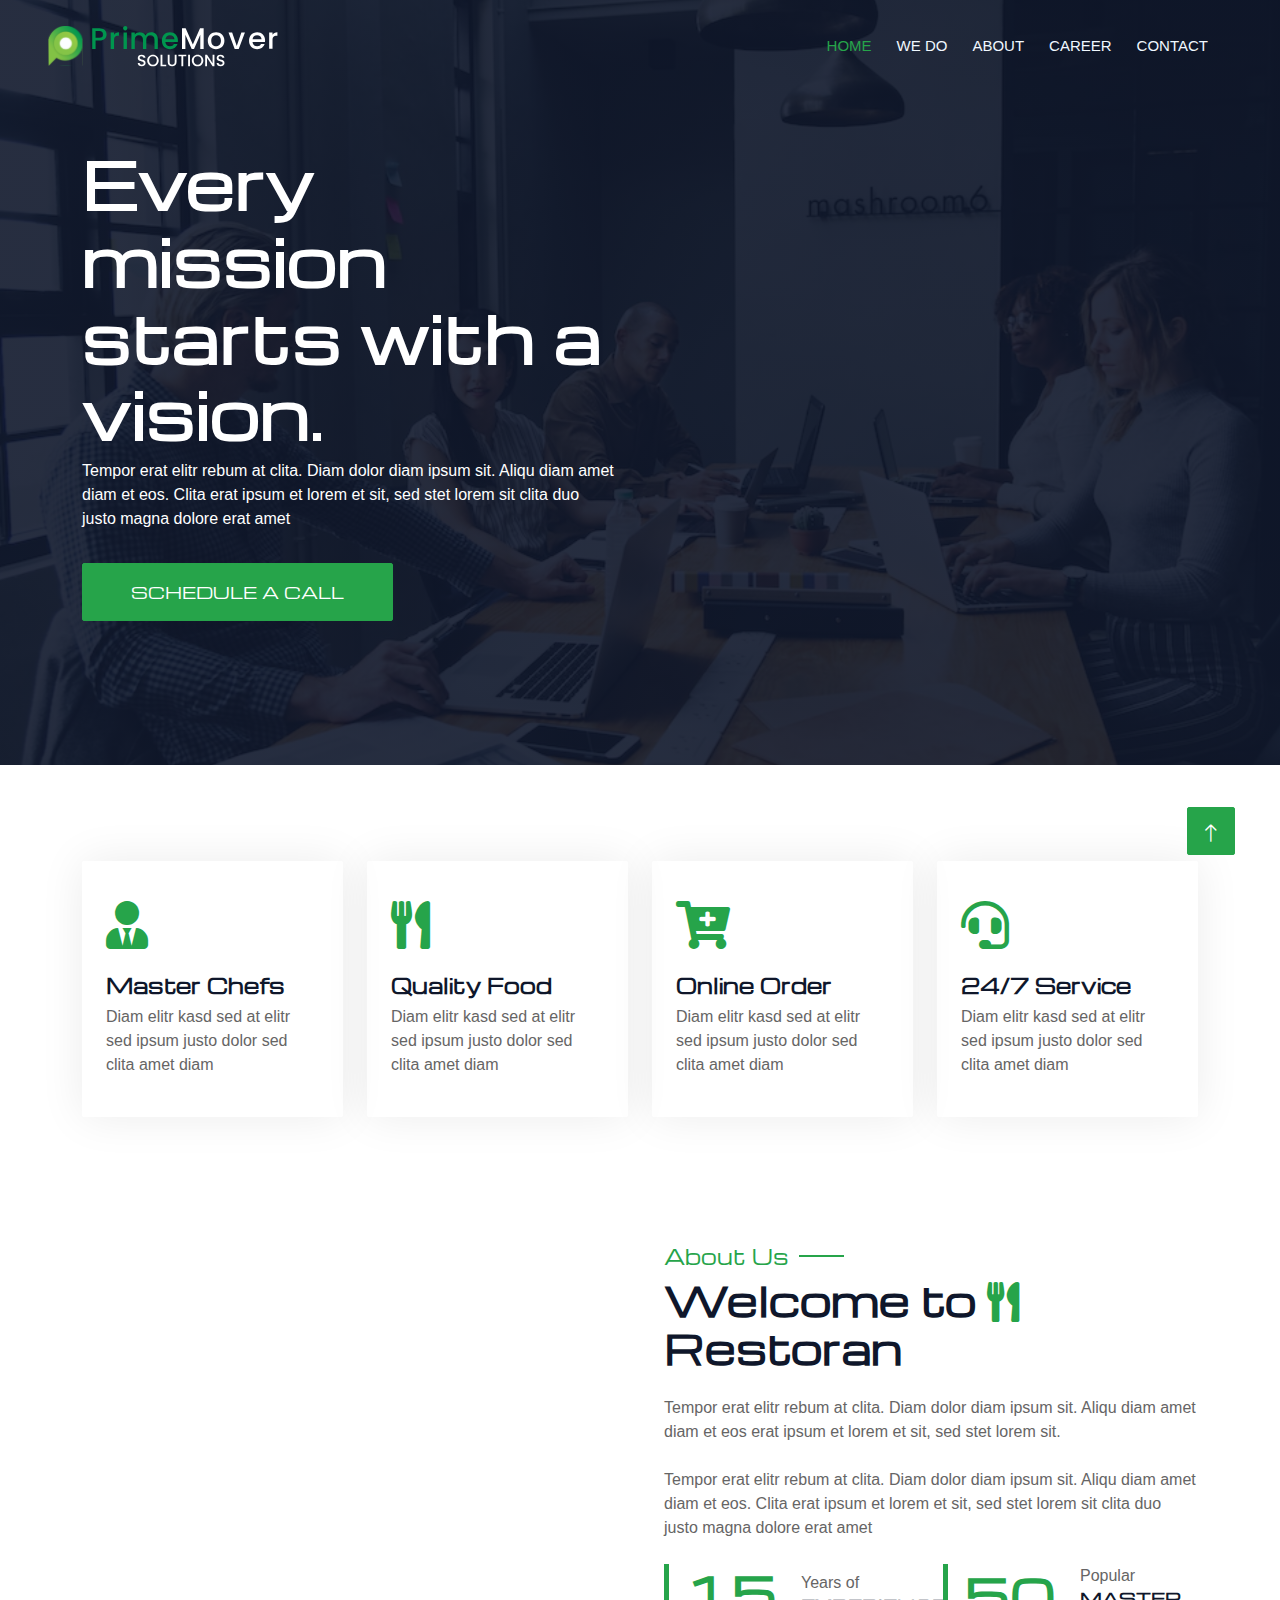
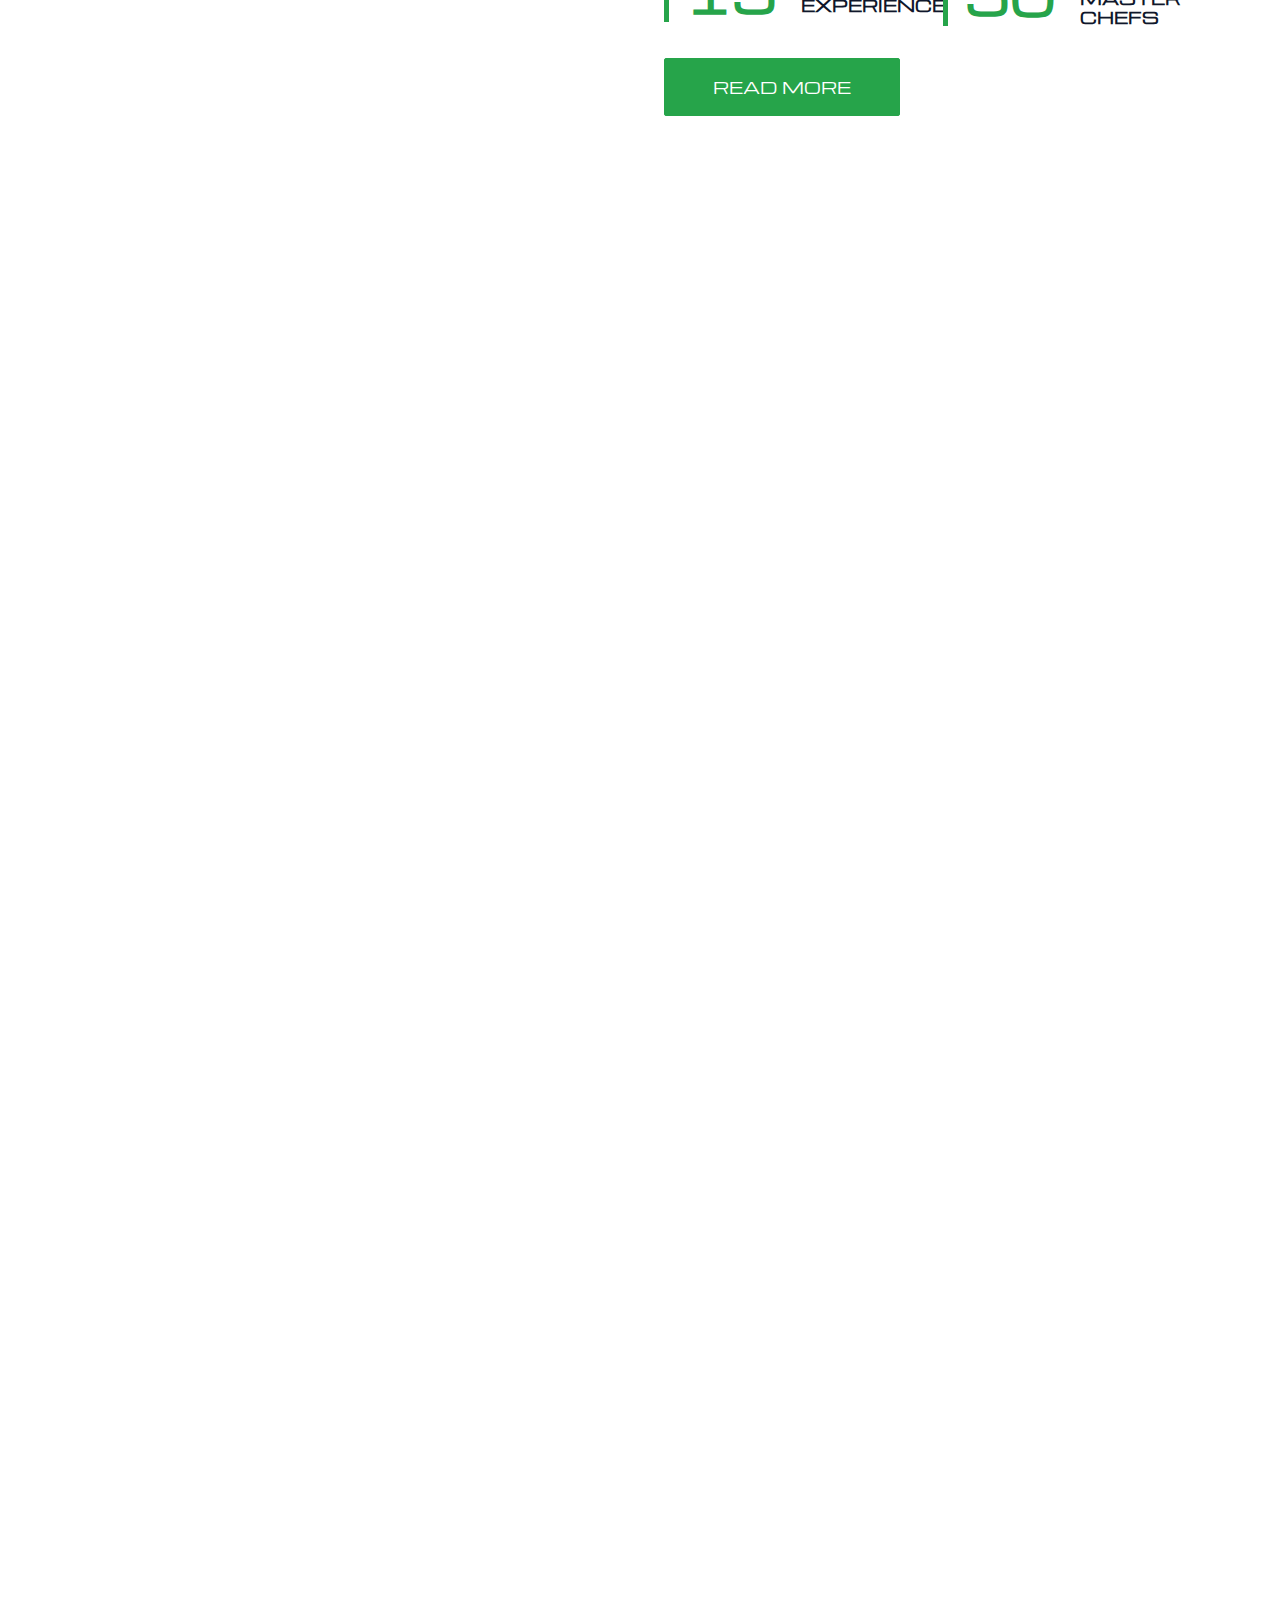
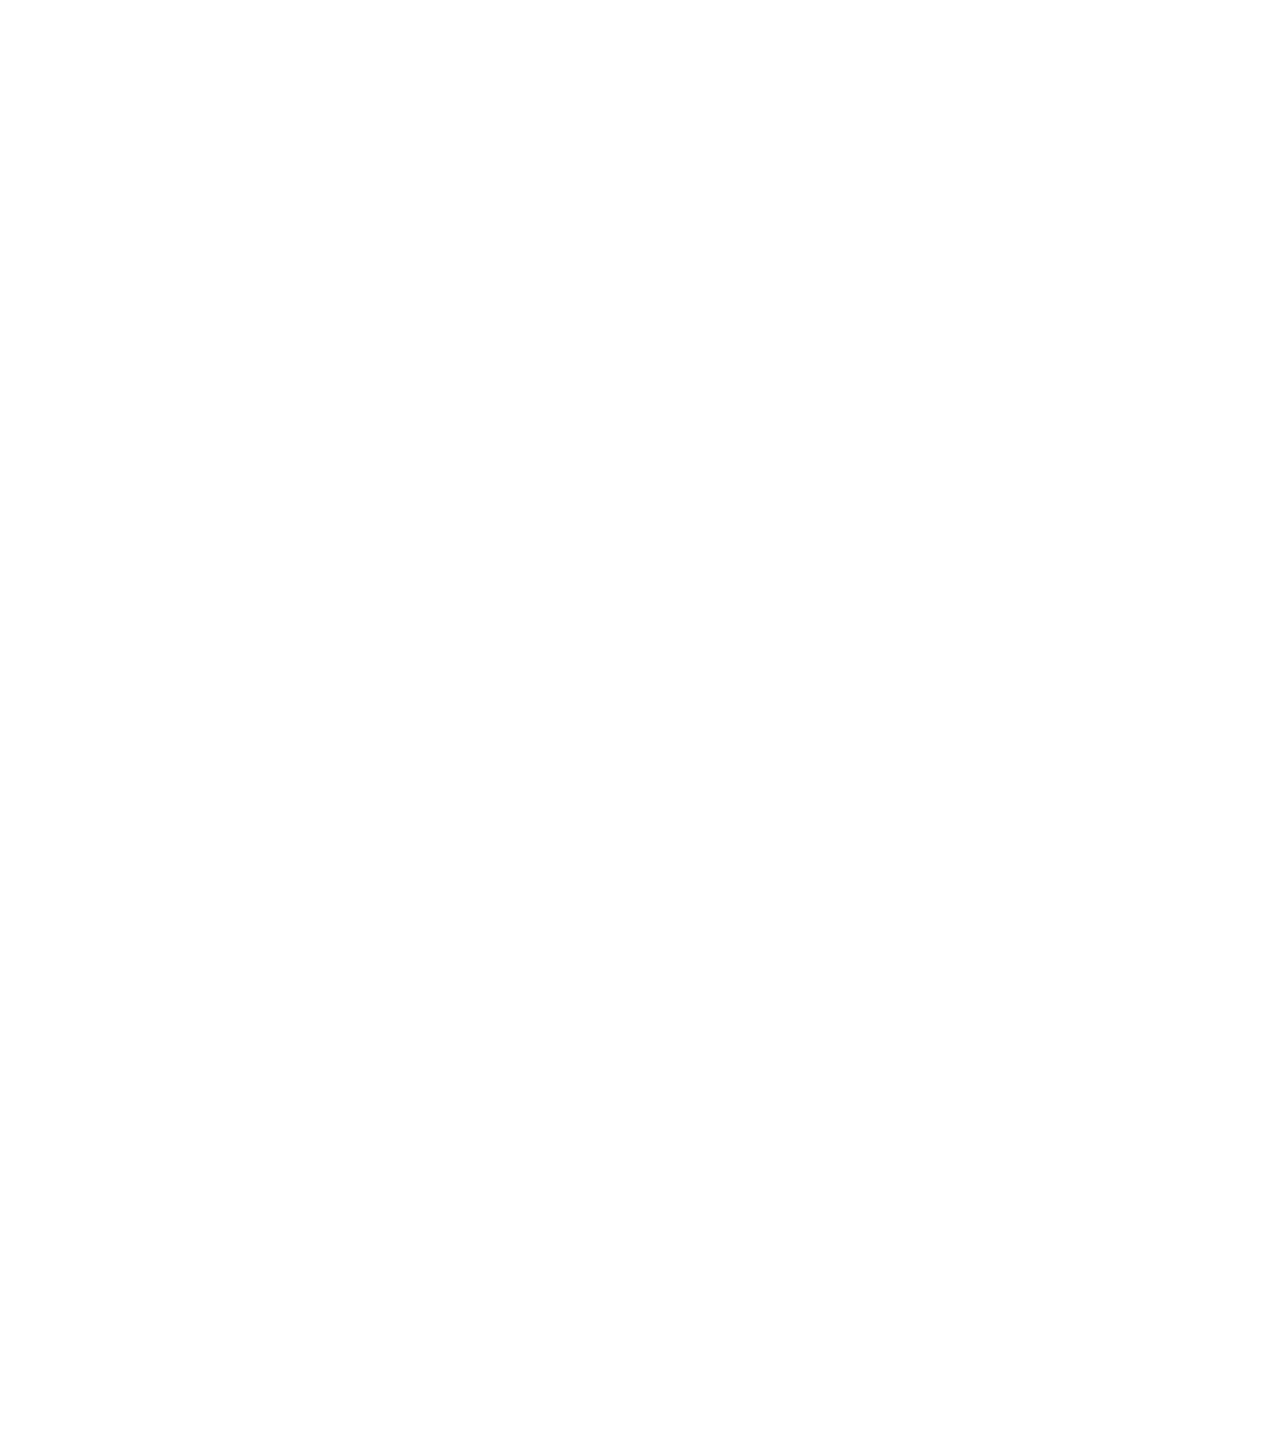
==== index.html @ d8fd2b5d "Changed Home Page Content" ====
<!DOCTYPE html>
<html lang="en">

<head>
    <meta charset="utf-8">
    <title>Restoran - Bootstrap Restaurant Template</title>
    <meta content="width=device-width, initial-scale=1.0" name="viewport">
    <meta content="" name="keywords">
    <meta content="" name="description">

    <!-- Favicon -->
    <link href="img/favicon.ico" rel="icon">
    <link rel="icon" href="img/Icon.svg" type="image/svg" sizes="13x15">

    <!-- Google Web Fonts -->
    <link rel="preconnect" href="https://fonts.googleapis.com">
    <link rel="preconnect" href="https://fonts.gstatic.com" crossorigin>
    <link href="https://fonts.googleapis.com/css2?family=Michroma:wght@600;700;800&family=Pacifico&display=swap" rel="stylesheet">

    <!-- Icon Font Stylesheet -->
    <link href="https://cdnjs.cloudflare.com/ajax/libs/font-awesome/5.10.0/css/all.min.css" rel="stylesheet">
    <link href="https://cdn.jsdelivr.net/npm/bootstrap-icons@1.4.1/font/bootstrap-icons.css" rel="stylesheet">

    <!-- Libraries Stylesheet -->
    <link href="lib/animate/animate.min.css" rel="stylesheet">
    <link href="lib/owlcarousel/assets/owl.carousel.min.css" rel="stylesheet">
    <link href="lib/tempusdominus/css/tempusdominus-bootstrap-4.min.css" rel="stylesheet" />

    <!-- Customized Bootstrap Stylesheet -->
    <link href="css/bootstrap.min.css" rel="stylesheet">

    <!-- Template Stylesheet -->
    <link href="css/style.css" rel="stylesheet">
</head>

<body>
    <div class="container-fluid bg-white p-0">
        <!-- Spinner Start -->
        <div id="spinner" class="show bg-white position-fixed translate-middle w-100 vh-100 top-50 start-50 d-flex align-items-center justify-content-center">
            <div class="spinner-border text-primary" style="width: 3rem; height: 3rem;" role="status">
                <span class="sr-only">Loading...</span>
            </div>
        </div>
        <!-- Spinner End -->


        <!-- Navbar & Hero Start -->
        <div class="container-fluid position-relative p-0">
            <nav class="navbar navbar-expand-lg navbar-dark bg-dark px-4 px-lg-5 py-3 py-lg-0">
                <a href="" class="navbar-brand p-0">
                    <!-- <h1 class="text-primary m-0"><i class="fa fa-utensils me-3"></i>Restoran</h1> -->
                    <img src="img/logo.svg" alt="Logo">
                </a>
                <button class="navbar-toggler" type="button" data-bs-toggle="collapse" data-bs-target="#navbarCollapse">
                    <span class="fa fa-bars"></span>
                </button>
                <div class="collapse navbar-collapse" id="navbarCollapse">
                    <div class="navbar-nav ms-auto py-0 pe-4">
                        <a href="index.html" class="nav-item nav-link active">Home</a>
                        <a href="service.html" class="nav-item nav-link">We Do</a>
                        <a href="about.html" class="nav-item nav-link">About</a>
                        <!-- <a href="menu.html" class="nav-item nav-link">Menu</a>
                        <div class="nav-item dropdown">
                            <a href="#" class="nav-link dropdown-toggle" data-bs-toggle="dropdown">Pages</a>
                            <div class="dropdown-menu m-0">
                                <a href="booking.html" class="dropdown-item">Booking</a>
                                <a href="team.html" class="dropdown-item">Our Team</a>
                                <a href="testimonial.html" class="dropdown-item">Testimonial</a>
                            </div>
                        </div> -->
                        <a href="menu.html" class="nav-item nav-link">Career</a>
                        <a href="contact.html" class="nav-item nav-link">Contact</a>
                    </div>
                    <!-- <a href="" class="btn btn-primary py-2 px-4">Schedule a Call</a> -->
                </div>
            </nav>

            <div class="container-fluid py-5 bg-dark hero-header mb-5">
                <div class="container my-5 py-5">
                    <div class="row align-items-center g-5">
                        <div class="col-lg-6 text-center text-lg-start">
                            <h1 class="display-3 text-white animated slideInLeft">Every mission<br>starts with a vision.</h1>
                            <p class="text-white animated slideInLeft mb-4 pb-2">Tempor erat elitr rebum at clita. Diam dolor diam ipsum sit. Aliqu diam amet diam et eos. Clita erat ipsum et lorem et sit, sed stet lorem sit clita duo justo magna dolore erat amet</p>
                            <a href="" class="btn btn-primary py-sm-3 px-sm-5 me-3 animated slideInLeft">Schedule a Call</a>
                        </div>
                        <!-- <div class="col-lg-6 text-center text-lg-end overflow-hidden">
                            <img class="img-fluid" src="img/hero.png" alt="">
                        </div> -->
                    </div>
                </div>
            </div>
        </div>
        <!-- Navbar & Hero End -->


        <!-- Service Start -->
        <div class="container-fluid py-5">
            <div class="container">
                <div class="row g-4">
                    <div class="col-lg-3 col-sm-6 wow fadeInUp" data-wow-delay="0.1s">
                        <div class="service-item rounded pt-3">
                            <div class="p-4">
                                <i class="fa fa-3x fa-user-tie text-primary mb-4"></i>
                                <h5>Master Chefs</h5>
                                <p>Diam elitr kasd sed at elitr sed ipsum justo dolor sed clita amet diam</p>
                            </div>
                        </div>
                    </div>
                    <div class="col-lg-3 col-sm-6 wow fadeInUp" data-wow-delay="0.3s">
                        <div class="service-item rounded pt-3">
                            <div class="p-4">
                                <i class="fa fa-3x fa-utensils text-primary mb-4"></i>
                                <h5>Quality Food</h5>
                                <p>Diam elitr kasd sed at elitr sed ipsum justo dolor sed clita amet diam</p>
                            </div>
                        </div>
                    </div>
                    <div class="col-lg-3 col-sm-6 wow fadeInUp" data-wow-delay="0.5s">
                        <div class="service-item rounded pt-3">
                            <div class="p-4">
                                <i class="fa fa-3x fa-cart-plus text-primary mb-4"></i>
                                <h5>Online Order</h5>
                                <p>Diam elitr kasd sed at elitr sed ipsum justo dolor sed clita amet diam</p>
                            </div>
                        </div>
                    </div>
                    <div class="col-lg-3 col-sm-6 wow fadeInUp" data-wow-delay="0.7s">
                        <div class="service-item rounded pt-3">
                            <div class="p-4">
                                <i class="fa fa-3x fa-headset text-primary mb-4"></i>
                                <h5>24/7 Service</h5>
                                <p>Diam elitr kasd sed at elitr sed ipsum justo dolor sed clita amet diam</p>
                            </div>
                        </div>
                    </div>
                </div>
            </div>
        </div>
        <!-- Service End -->


        <!-- About Start -->
        <div class="container-fluid py-5">
            <div class="container">
                <div class="row g-5 align-items-center">
                    <div class="col-lg-6">
                        <div class="row g-3">
                            <div class="col-6 text-start">
                                <img class="img-fluid rounded w-100 wow zoomIn" data-wow-delay="0.1s" src="img/about-1.jpg">
                            </div>
                            <div class="col-6 text-start">
                                <img class="img-fluid rounded w-75 wow zoomIn" data-wow-delay="0.3s" src="img/about-2.jpg" style="margin-top: 25%;">
                            </div>
                            <div class="col-6 text-end">
                                <img class="img-fluid rounded w-75 wow zoomIn" data-wow-delay="0.5s" src="img/about-3.jpg">
                            </div>
                            <div class="col-6 text-end">
                                <img class="img-fluid rounded w-100 wow zoomIn" data-wow-delay="0.7s" src="img/about-4.jpg">
                            </div>
                        </div>
                    </div>
                    <div class="col-lg-6">
                        <h5 class="section-title ff-secondary text-start text-primary fw-normal">About Us</h5>
                        <h1 class="mb-4">Welcome to <i class="fa fa-utensils text-primary me-2"></i>Restoran</h1>
                        <p class="mb-4">Tempor erat elitr rebum at clita. Diam dolor diam ipsum sit. Aliqu diam amet diam et eos erat ipsum et lorem et sit, sed stet lorem sit.</p>
                        <p class="mb-4">Tempor erat elitr rebum at clita. Diam dolor diam ipsum sit. Aliqu diam amet diam et eos. Clita erat ipsum et lorem et sit, sed stet lorem sit clita duo justo magna dolore erat amet</p>
                        <div class="row g-4 mb-4">
                            <div class="col-sm-6">
                                <div class="d-flex align-items-center border-start border-5 border-primary px-3">
                                    <h1 class="flex-shrink-0 display-5 text-primary mb-0" data-toggle="counter-up">15</h1>
                                    <div class="ps-4">
                                        <p class="mb-0">Years of</p>
                                        <h6 class="text-uppercase mb-0">Experience</h6>
                                    </div>
                                </div>
                            </div>
                            <div class="col-sm-6">
                                <div class="d-flex align-items-center border-start border-5 border-primary px-3">
                                    <h1 class="flex-shrink-0 display-5 text-primary mb-0" data-toggle="counter-up">50</h1>
                                    <div class="ps-4">
                                        <p class="mb-0">Popular</p>
                                        <h6 class="text-uppercase mb-0">Master Chefs</h6>
                                    </div>
                                </div>
                            </div>
                        </div>
                        <a class="btn btn-primary py-3 px-5 mt-2" href="">Read More</a>
                    </div>
                </div>
            </div>
        </div>
        <!-- About End -->


        <!-- Menu Start -->
        <div class="container-fluid py-5">
            <div class="container">
                <div class="text-center wow fadeInUp" data-wow-delay="0.1s">
                    <!-- <h5 class="section-title ff-secondary text-center text-primary fw-normal">Technology</h5> -->
                    <h1 class="mb-5">Our Technology Expertise</h1>
                </div>
                <div class="tab-class text-center wow fadeInUp" data-wow-delay="0.1s">
                    <ul class="nav nav-pills d-inline-flex justify-content-center mb-5">
                        <li class="nav-item pb-3">
                            <a class="d-flex align-items-center text-start mx-3 ms-0 pb-3 active" data-bs-toggle="pill" href="#tab-1">
                                <div class="px-3">
                                    <h6 class="mt-n1 mb-0">Front-End</h6>
                                </div>
                            </a>
                        </li>
                        <li class="nav-item pb-3">
                            <a class="d-flex align-items-center text-start mx-3 pb-3" data-bs-toggle="pill" href="#tab-2">
                                <div class="px-3">
                                    <h6 class="mt-n1 mb-0">Back-End</h6>
                                </div>
                            </a>
                        </li>
                        <li class="nav-item pb-3">
                            <a class="d-flex align-items-center text-start mx-3 me-0 pb-3" data-bs-toggle="pill" href="#tab-3">
                                <div class="px-3">
                                    <h6 class="mt-n1 mb-0">Mobile</h6>
                                </div>
                            </a>
                        </li>
                        <li class="nav-item pb-3">
                            <a class="d-flex align-items-center text-start mx-3 me-0 pb-3" data-bs-toggle="pill" href="#tab-4">
                                <div class="px-3">
                                    <h6 class="mt-n1 mb-0">DevOps/Cloud</h6>
                                </div>
                            </a>
                        </li>
                        <li class="nav-item pb-3">
                            <a class="d-flex align-items-center text-start mx-3 me-0 pb-3" data-bs-toggle="pill" href="#tab-5">
                                <div class="px-3">
                                    <h6 class="mt-n1 mb-0">Design</h6>
                                </div>
                            </a>
                        </li>
                        <li class="nav-item pb-3">
                            <a class="d-flex align-items-center text-start mx-3 me-0 pb-3" data-bs-toggle="pill" href="#tab-6">
                                <div class="px-3">
                                    <h6 class="mt-n1 mb-0">Quality Assurance</h6>
                                </div>
                            </a>
                        </li>
                    </ul>
                    <div class="tab-content">
                        <div id="tab-1" class="tab-pane fade show p-0 active">
                            <div class="row g-4">
                                <div class="col-lg-6">
                                    <div class="d-flex align-items-center">
                                        <img class="flex-shrink-0 img-fluid rounded" src="img/menu-1.jpg" alt="" style="width: 80px;">
                                        <div class="w-100 d-flex flex-column text-start ps-4">
                                            <h5 class="d-flex justify-content-between border-bottom pb-2">
                                                <span>Chicken Burger</span>
                                                <span class="text-primary">$115</span>
                                            </h5>
                                            <small class="fst-italic">Ipsum ipsum clita erat amet dolor justo diam</small>
                                        </div>
                                    </div>
                                </div>
                                <div class="col-lg-6">
                                    <div class="d-flex align-items-center">
                                        <img class="flex-shrink-0 img-fluid rounded" src="img/menu-2.jpg" alt="" style="width: 80px;">
                                        <div class="w-100 d-flex flex-column text-start ps-4">
                                            <h5 class="d-flex justify-content-between border-bottom pb-2">
                                                <span>Chicken Burger</span>
                                                <span class="text-primary">$115</span>
                                            </h5>
                                            <small class="fst-italic">Ipsum ipsum clita erat amet dolor justo diam</small>
                                        </div>
                                    </div>
                                </div>
                                <div class="col-lg-6">
                                    <div class="d-flex align-items-center">
                                        <img class="flex-shrink-0 img-fluid rounded" src="img/menu-3.jpg" alt="" style="width: 80px;">
                                        <div class="w-100 d-flex flex-column text-start ps-4">
                                            <h5 class="d-flex justify-content-between border-bottom pb-2">
                                                <span>Chicken Burger</span>
                                                <span class="text-primary">$115</span>
                                            </h5>
                                            <small class="fst-italic">Ipsum ipsum clita erat amet dolor justo diam</small>
                                        </div>
                                    </div>
                                </div>
                                <div class="col-lg-6">
                                    <div class="d-flex align-items-center">
                                        <img class="flex-shrink-0 img-fluid rounded" src="img/menu-4.jpg" alt="" style="width: 80px;">
                                        <div class="w-100 d-flex flex-column text-start ps-4">
                                            <h5 class="d-flex justify-content-between border-bottom pb-2">
                                                <span>Chicken Burger</span>
                                                <span class="text-primary">$115</span>
                                            </h5>
                                            <small class="fst-italic">Ipsum ipsum clita erat amet dolor justo diam</small>
                                        </div>
                                    </div>
                                </div>
                                <div class="col-lg-6">
                                    <div class="d-flex align-items-center">
                                        <img class="flex-shrink-0 img-fluid rounded" src="img/menu-5.jpg" alt="" style="width: 80px;">
                                        <div class="w-100 d-flex flex-column text-start ps-4">
                                            <h5 class="d-flex justify-content-between border-bottom pb-2">
                                                <span>Chicken Burger</span>
                                                <span class="text-primary">$115</span>
                                            </h5>
                                            <small class="fst-italic">Ipsum ipsum clita erat amet dolor justo diam</small>
                                        </div>
                                    </div>
                                </div>
                                <div class="col-lg-6">
                                    <div class="d-flex align-items-center">
                                        <img class="flex-shrink-0 img-fluid rounded" src="img/menu-6.jpg" alt="" style="width: 80px;">
                                        <div class="w-100 d-flex flex-column text-start ps-4">
                                            <h5 class="d-flex justify-content-between border-bottom pb-2">
                                                <span>Chicken Burger</span>
                                                <span class="text-primary">$115</span>
                                            </h5>
                                            <small class="fst-italic">Ipsum ipsum clita erat amet dolor justo diam</small>
                                        </div>
                                    </div>
                                </div>
                                <div class="col-lg-6">
                                    <div class="d-flex align-items-center">
                                        <img class="flex-shrink-0 img-fluid rounded" src="img/menu-7.jpg" alt="" style="width: 80px;">
                                        <div class="w-100 d-flex flex-column text-start ps-4">
                                            <h5 class="d-flex justify-content-between border-bottom pb-2">
                                                <span>Chicken Burger</span>
                                                <span class="text-primary">$115</span>
                                            </h5>
                                            <small class="fst-italic">Ipsum ipsum clita erat amet dolor justo diam</small>
                                        </div>
                                    </div>
                                </div>
                                <div class="col-lg-6">
                                    <div class="d-flex align-items-center">
                                        <img class="flex-shrink-0 img-fluid rounded" src="img/menu-8.jpg" alt="" style="width: 80px;">
                                        <div class="w-100 d-flex flex-column text-start ps-4">
                                            <h5 class="d-flex justify-content-between border-bottom pb-2">
                                                <span>Chicken Burger</span>
                                                <span class="text-primary">$115</span>
                                            </h5>
                                            <small class="fst-italic">Ipsum ipsum clita erat amet dolor justo diam</small>
                                        </div>
                                    </div>
                                </div>
                            </div>
                        </div>
                        <div id="tab-2" class="tab-pane fade show p-0">
                            <div class="row g-4">
                                <div class="col-lg-6">
                                    <div class="d-flex align-items-center">
                                        <img class="flex-shrink-0 img-fluid rounded" src="img/menu-1.jpg" alt="" style="width: 80px;">
                                        <div class="w-100 d-flex flex-column text-start ps-4">
                                            <h5 class="d-flex justify-content-between border-bottom pb-2">
                                                <span>Chicken Burger</span>
                                                <span class="text-primary">$115</span>
                                            </h5>
                                            <small class="fst-italic">Ipsum ipsum clita erat amet dolor justo diam</small>
                                        </div>
                                    </div>
                                </div>
                                <div class="col-lg-6">
                                    <div class="d-flex align-items-center">
                                        <img class="flex-shrink-0 img-fluid rounded" src="img/menu-2.jpg" alt="" style="width: 80px;">
                                        <div class="w-100 d-flex flex-column text-start ps-4">
                                            <h5 class="d-flex justify-content-between border-bottom pb-2">
                                                <span>Chicken Burger</span>
                                                <span class="text-primary">$115</span>
                                            </h5>
                                            <small class="fst-italic">Ipsum ipsum clita erat amet dolor justo diam</small>
                                        </div>
                                    </div>
                                </div>
                                <div class="col-lg-6">
                                    <div class="d-flex align-items-center">
                                        <img class="flex-shrink-0 img-fluid rounded" src="img/menu-3.jpg" alt="" style="width: 80px;">
                                        <div class="w-100 d-flex flex-column text-start ps-4">
                                            <h5 class="d-flex justify-content-between border-bottom pb-2">
                                                <span>Chicken Burger</span>
                                                <span class="text-primary">$115</span>
                                            </h5>
                                            <small class="fst-italic">Ipsum ipsum clita erat amet dolor justo diam</small>
                                        </div>
                                    </div>
                                </div>
                                <div class="col-lg-6">
                                    <div class="d-flex align-items-center">
                                        <img class="flex-shrink-0 img-fluid rounded" src="img/menu-4.jpg" alt="" style="width: 80px;">
                                        <div class="w-100 d-flex flex-column text-start ps-4">
                                            <h5 class="d-flex justify-content-between border-bottom pb-2">
                                                <span>Chicken Burger</span>
                                                <span class="text-primary">$115</span>
                                            </h5>
                                            <small class="fst-italic">Ipsum ipsum clita erat amet dolor justo diam</small>
                                        </div>
                                    </div>
                                </div>
                                <div class="col-lg-6">
                                    <div class="d-flex align-items-center">
                                        <img class="flex-shrink-0 img-fluid rounded" src="img/menu-5.jpg" alt="" style="width: 80px;">
                                        <div class="w-100 d-flex flex-column text-start ps-4">
                                            <h5 class="d-flex justify-content-between border-bottom pb-2">
                                                <span>Chicken Burger</span>
                                                <span class="text-primary">$115</span>
                                            </h5>
                                            <small class="fst-italic">Ipsum ipsum clita erat amet dolor justo diam</small>
                                        </div>
                                    </div>
                                </div>
                                <div class="col-lg-6">
                                    <div class="d-flex align-items-center">
                                        <img class="flex-shrink-0 img-fluid rounded" src="img/menu-6.jpg" alt="" style="width: 80px;">
                                        <div class="w-100 d-flex flex-column text-start ps-4">
                                            <h5 class="d-flex justify-content-between border-bottom pb-2">
                                                <span>Chicken Burger</span>
                                                <span class="text-primary">$115</span>
                                            </h5>
                                            <small class="fst-italic">Ipsum ipsum clita erat amet dolor justo diam</small>
                                        </div>
                                    </div>
                                </div>
                                <div class="col-lg-6">
                                    <div class="d-flex align-items-center">
                                        <img class="flex-shrink-0 img-fluid rounded" src="img/menu-7.jpg" alt="" style="width: 80px;">
                                        <div class="w-100 d-flex flex-column text-start ps-4">
                                            <h5 class="d-flex justify-content-between border-bottom pb-2">
                                                <span>Chicken Burger</span>
                                                <span class="text-primary">$115</span>
                                            </h5>
                                            <small class="fst-italic">Ipsum ipsum clita erat amet dolor justo diam</small>
                                        </div>
                                    </div>
                                </div>
                                <div class="col-lg-6">
                                    <div class="d-flex align-items-center">
                                        <img class="flex-shrink-0 img-fluid rounded" src="img/menu-8.jpg" alt="" style="width: 80px;">
                                        <div class="w-100 d-flex flex-column text-start ps-4">
                                            <h5 class="d-flex justify-content-between border-bottom pb-2">
                                                <span>Chicken Burger</span>
                                                <span class="text-primary">$115</span>
                                            </h5>
                                            <small class="fst-italic">Ipsum ipsum clita erat amet dolor justo diam</small>
                                        </div>
                                    </div>
                                </div>
                            </div>
                        </div>
                        <div id="tab-3" class="tab-pane fade show p-0">
                            <div class="row g-4">
                                <div class="col-lg-6">
                                    <div class="d-flex align-items-center">
                                        <img class="flex-shrink-0 img-fluid rounded" src="img/menu-1.jpg" alt="" style="width: 80px;">
                                        <div class="w-100 d-flex flex-column text-start ps-4">
                                            <h5 class="d-flex justify-content-between border-bottom pb-2">
                                                <span>Chicken Burger</span>
                                                <span class="text-primary">$115</span>
                                            </h5>
                                            <small class="fst-italic">Ipsum ipsum clita erat amet dolor justo diam</small>
                                        </div>
                                    </div>
                                </div>
                                <div class="col-lg-6">
                                    <div class="d-flex align-items-center">
                                        <img class="flex-shrink-0 img-fluid rounded" src="img/menu-2.jpg" alt="" style="width: 80px;">
                                        <div class="w-100 d-flex flex-column text-start ps-4">
                                            <h5 class="d-flex justify-content-between border-bottom pb-2">
                                                <span>Chicken Burger</span>
                                                <span class="text-primary">$115</span>
                                            </h5>
                                            <small class="fst-italic">Ipsum ipsum clita erat amet dolor justo diam</small>
                                        </div>
                                    </div>
                                </div>
                                <div class="col-lg-6">
                                    <div class="d-flex align-items-center">
                                        <img class="flex-shrink-0 img-fluid rounded" src="img/menu-3.jpg" alt="" style="width: 80px;">
                                        <div class="w-100 d-flex flex-column text-start ps-4">
                                            <h5 class="d-flex justify-content-between border-bottom pb-2">
                                                <span>Chicken Burger</span>
                                                <span class="text-primary">$115</span>
                                            </h5>
                                            <small class="fst-italic">Ipsum ipsum clita erat amet dolor justo diam</small>
                                        </div>
                                    </div>
                                </div>
                                <div class="col-lg-6">
                                    <div class="d-flex align-items-center">
                                        <img class="flex-shrink-0 img-fluid rounded" src="img/menu-4.jpg" alt="" style="width: 80px;">
                                        <div class="w-100 d-flex flex-column text-start ps-4">
                                            <h5 class="d-flex justify-content-between border-bottom pb-2">
                                                <span>Chicken Burger</span>
                                                <span class="text-primary">$115</span>
                                            </h5>
                                            <small class="fst-italic">Ipsum ipsum clita erat amet dolor justo diam</small>
                                        </div>
                                    </div>
                                </div>
                                <div class="col-lg-6">
                                    <div class="d-flex align-items-center">
                                        <img class="flex-shrink-0 img-fluid rounded" src="img/menu-5.jpg" alt="" style="width: 80px;">
                                        <div class="w-100 d-flex flex-column text-start ps-4">
                                            <h5 class="d-flex justify-content-between border-bottom pb-2">
                                                <span>Chicken Burger</span>
                                                <span class="text-primary">$115</span>
                                            </h5>
                                            <small class="fst-italic">Ipsum ipsum clita erat amet dolor justo diam</small>
                                        </div>
                                    </div>
                                </div>
                                <div class="col-lg-6">
                                    <div class="d-flex align-items-center">
                                        <img class="flex-shrink-0 img-fluid rounded" src="img/menu-6.jpg" alt="" style="width: 80px;">
                                        <div class="w-100 d-flex flex-column text-start ps-4">
                                            <h5 class="d-flex justify-content-between border-bottom pb-2">
                                                <span>Chicken Burger</span>
                                                <span class="text-primary">$115</span>
                                            </h5>
                                            <small class="fst-italic">Ipsum ipsum clita erat amet dolor justo diam</small>
                                        </div>
                                    </div>
                                </div>
                                <div class="col-lg-6">
                                    <div class="d-flex align-items-center">
                                        <img class="flex-shrink-0 img-fluid rounded" src="img/menu-7.jpg" alt="" style="width: 80px;">
                                        <div class="w-100 d-flex flex-column text-start ps-4">
                                            <h5 class="d-flex justify-content-between border-bottom pb-2">
                                                <span>Chicken Burger</span>
                                                <span class="text-primary">$115</span>
                                            </h5>
                                            <small class="fst-italic">Ipsum ipsum clita erat amet dolor justo diam</small>
                                        </div>
                                    </div>
                                </div>
                                <div class="col-lg-6">
                                    <div class="d-flex align-items-center">
                                        <img class="flex-shrink-0 img-fluid rounded" src="img/menu-8.jpg" alt="" style="width: 80px;">
                                        <div class="w-100 d-flex flex-column text-start ps-4">
                                            <h5 class="d-flex justify-content-between border-bottom pb-2">
                                                <span>Chicken Burger</span>
                                                <span class="text-primary">$115</span>
                                            </h5>
                                            <small class="fst-italic">Ipsum ipsum clita erat amet dolor justo diam</small>
                                        </div>
                                    </div>
                                </div>
                            </div>
                        </div>
                    </div>
                </div>
            </div>
        </div>
        <!-- Menu End -->


        <!-- Reservation Start -->
        <div class="container-fluid py-5 px-0 wow fadeInUp" data-wow-delay="0.1s">
            <div class="row g-0">
                <div class="col-md-6">
                    <div class="video">
                        <button type="button" class="btn-play" data-bs-toggle="modal" data-src="https://www.youtube.com/embed/DWRcNpR6Kdc" data-bs-target="#videoModal">
                            <span></span>
                        </button>
                    </div>
                </div>
                <div class="col-md-6 bg-dark d-flex align-items-center">
                    <div class="p-5 wow fadeInUp" data-wow-delay="0.2s">
                        <h5 class="section-title ff-secondary text-start text-primary fw-normal">Reservation</h5>
                        <h1 class="text-white mb-4">Book A Table Online</h1>
                        <form>
                            <div class="row g-3">
                                <div class="col-md-6">
                                    <div class="form-floating">
                                        <input type="text" class="form-control" id="name" placeholder="Your Name">
                                        <label for="name">Your Name</label>
                                    </div>
                                </div>
                                <div class="col-md-6">
                                    <div class="form-floating">
                                        <input type="email" class="form-control" id="email" placeholder="Your Email">
                                        <label for="email">Your Email</label>
                                    </div>
                                </div>
                                <div class="col-md-6">
                                    <div class="form-floating date" id="date3" data-target-input="nearest">
                                        <input type="text" class="form-control datetimepicker-input" id="datetime" placeholder="Date & Time" data-target="#date3" data-toggle="datetimepicker" />
                                        <label for="datetime">Date & Time</label>
                                    </div>
                                </div>
                                <div class="col-md-6">
                                    <div class="form-floating">
                                        <select class="form-select" id="select1">
                                          <option value="1">People 1</option>
                                          <option value="2">People 2</option>
                                          <option value="3">People 3</option>
                                        </select>
                                        <label for="select1">No Of People</label>
                                      </div>
                                </div>
                                <div class="col-12">
                                    <div class="form-floating">
                                        <textarea class="form-control" placeholder="Special Request" id="message" style="height: 100px"></textarea>
                                        <label for="message">Special Request</label>
                                    </div>
                                </div>
                                <div class="col-12">
                                    <button class="btn btn-primary w-100 py-3" type="submit">Book Now</button>
                                </div>
                            </div>
                        </form>
                    </div>
                </div>
            </div>
        </div>

        <div class="modal fade" id="videoModal" tabindex="-1" aria-labelledby="exampleModalLabel" aria-hidden="true">
            <div class="modal-dialog">
                <div class="modal-content rounded-0">
                    <div class="modal-header">
                        <h5 class="modal-title" id="exampleModalLabel">Youtube Video</h5>
                        <button type="button" class="btn-close" data-bs-dismiss="modal" aria-label="Close"></button>
                    </div>
                    <div class="modal-body">
                        <!-- 16:9 aspect ratio -->
                        <div class="ratio ratio-16x9">
                            <iframe class="embed-responsive-item" src="" id="video" allowfullscreen allowscriptaccess="always"
                                allow="autoplay"></iframe>
                        </div>
                    </div>
                </div>
            </div>
        </div>
        <!-- Reservation Start -->


        <!-- Team Start -->
        <div class="container-fluid pt-5 pb-3">
            <div class="container">
                <div class="text-center wow fadeInUp" data-wow-delay="0.1s">
                    <h5 class="section-title ff-secondary text-center text-primary fw-normal">Team Members</h5>
                    <h1 class="mb-5">Our Master Chefs</h1>
                </div>
                <div class="row g-4">
                    <div class="col-lg-3 col-md-6 wow fadeInUp" data-wow-delay="0.1s">
                        <div class="team-item text-center rounded overflow-hidden">
                            <div class="rounded-circle overflow-hidden m-4">
                                <img class="img-fluid" src="img/team-1.jpg" alt="">
                            </div>
                            <h5 class="mb-0">Full Name</h5>
                            <small>Designation</small>
                            <div class="d-flex justify-content-center mt-3">
                                <a class="btn btn-square btn-primary mx-1" href=""><i class="fab fa-facebook-f"></i></a>
                                <a class="btn btn-square btn-primary mx-1" href=""><i class="fab fa-twitter"></i></a>
                                <a class="btn btn-square btn-primary mx-1" href=""><i class="fab fa-instagram"></i></a>
                            </div>
                        </div>
                    </div>
                    <div class="col-lg-3 col-md-6 wow fadeInUp" data-wow-delay="0.3s">
                        <div class="team-item text-center rounded overflow-hidden">
                            <div class="rounded-circle overflow-hidden m-4">
                                <img class="img-fluid" src="img/team-2.jpg" alt="">
                            </div>
                            <h5 class="mb-0">Full Name</h5>
                            <small>Designation</small>
                            <div class="d-flex justify-content-center mt-3">
                                <a class="btn btn-square btn-primary mx-1" href=""><i class="fab fa-facebook-f"></i></a>
                                <a class="btn btn-square btn-primary mx-1" href=""><i class="fab fa-twitter"></i></a>
                                <a class="btn btn-square btn-primary mx-1" href=""><i class="fab fa-instagram"></i></a>
                            </div>
                        </div>
                    </div>
                    <div class="col-lg-3 col-md-6 wow fadeInUp" data-wow-delay="0.5s">
                        <div class="team-item text-center rounded overflow-hidden">
                            <div class="rounded-circle overflow-hidden m-4">
                                <img class="img-fluid" src="img/team-3.jpg" alt="">
                            </div>
                            <h5 class="mb-0">Full Name</h5>
                            <small>Designation</small>
                            <div class="d-flex justify-content-center mt-3">
                                <a class="btn btn-square btn-primary mx-1" href=""><i class="fab fa-facebook-f"></i></a>
                                <a class="btn btn-square btn-primary mx-1" href=""><i class="fab fa-twitter"></i></a>
                                <a class="btn btn-square btn-primary mx-1" href=""><i class="fab fa-instagram"></i></a>
                            </div>
                        </div>
                    </div>
                    <div class="col-lg-3 col-md-6 wow fadeInUp" data-wow-delay="0.7s">
                        <div class="team-item text-center rounded overflow-hidden">
                            <div class="rounded-circle overflow-hidden m-4">
                                <img class="img-fluid" src="img/team-4.jpg" alt="">
                            </div>
                            <h5 class="mb-0">Full Name</h5>
                            <small>Designation</small>
                            <div class="d-flex justify-content-center mt-3">
                                <a class="btn btn-square btn-primary mx-1" href=""><i class="fab fa-facebook-f"></i></a>
                                <a class="btn btn-square btn-primary mx-1" href=""><i class="fab fa-twitter"></i></a>
                                <a class="btn btn-square btn-primary mx-1" href=""><i class="fab fa-instagram"></i></a>
                            </div>
                        </div>
                    </div>
                </div>
            </div>
        </div>
        <!-- Team End -->


        <!-- Testimonial Start -->
        <div class="container-fluid py-5 wow fadeInUp" data-wow-delay="0.1s">
            <div class="container">
                <div class="text-center">
                    <h5 class="section-title ff-secondary text-center text-primary fw-normal">Testimonial</h5>
                    <h1 class="mb-5">Our Clients Say!!!</h1>
                </div>
                <div class="owl-carousel testimonial-carousel">
                    <div class="testimonial-item bg-transparent border rounded p-4">
                        <i class="fa fa-quote-left fa-2x text-primary mb-3"></i>
                        <p>Dolor et eos labore, stet justo sed est sed. Diam sed sed dolor stet amet eirmod eos labore diam</p>
                        <div class="d-flex align-items-center">
                            <img class="img-fluid flex-shrink-0 rounded-circle" src="img/testimonial-1.jpg" style="width: 50px; height: 50px;">
                            <div class="ps-3">
                                <h5 class="mb-1">Client Name</h5>
                                <small>Profession</small>
                            </div>
                        </div>
                    </div>
                    <div class="testimonial-item bg-transparent border rounded p-4">
                        <i class="fa fa-quote-left fa-2x text-primary mb-3"></i>
                        <p>Dolor et eos labore, stet justo sed est sed. Diam sed sed dolor stet amet eirmod eos labore diam</p>
                        <div class="d-flex align-items-center">
                            <img class="img-fluid flex-shrink-0 rounded-circle" src="img/testimonial-2.jpg" style="width: 50px; height: 50px;">
                            <div class="ps-3">
                                <h5 class="mb-1">Client Name</h5>
                                <small>Profession</small>
                            </div>
                        </div>
                    </div>
                    <div class="testimonial-item bg-transparent border rounded p-4">
                        <i class="fa fa-quote-left fa-2x text-primary mb-3"></i>
                        <p>Dolor et eos labore, stet justo sed est sed. Diam sed sed dolor stet amet eirmod eos labore diam</p>
                        <div class="d-flex align-items-center">
                            <img class="img-fluid flex-shrink-0 rounded-circle" src="img/testimonial-3.jpg" style="width: 50px; height: 50px;">
                            <div class="ps-3">
                                <h5 class="mb-1">Client Name</h5>
                                <small>Profession</small>
                            </div>
                        </div>
                    </div>
                    <div class="testimonial-item bg-transparent border rounded p-4">
                        <i class="fa fa-quote-left fa-2x text-primary mb-3"></i>
                        <p>Dolor et eos labore, stet justo sed est sed. Diam sed sed dolor stet amet eirmod eos labore diam</p>
                        <div class="d-flex align-items-center">
                            <img class="img-fluid flex-shrink-0 rounded-circle" src="img/testimonial-4.jpg" style="width: 50px; height: 50px;">
                            <div class="ps-3">
                                <h5 class="mb-1">Client Name</h5>
                                <small>Profession</small>
                            </div>
                        </div>
                    </div>
                </div>
            </div>
        </div>
        <!-- Testimonial End -->
        

        <!-- Footer Start -->
        <div class="container-fluid bg-dark text-light footer pt-5 mt-5 wow fadeIn" data-wow-delay="0.1s">
            <div class="container py-5">
                <div class="row g-5">
                    <div class="col-lg-3 col-md-6">
                        <h4 class="section-title ff-secondary text-start text-primary fw-normal mb-4">Company</h4>
                        <a class="btn btn-link" href="">About Us</a>
                        <a class="btn btn-link" href="">Contact Us</a>
                        <a class="btn btn-link" href="">Reservation</a>
                        <a class="btn btn-link" href="">Privacy Policy</a>
                        <a class="btn btn-link" href="">Terms & Condition</a>
                    </div>
                    <div class="col-lg-3 col-md-6">
                        <h4 class="section-title ff-secondary text-start text-primary fw-normal mb-4">Contact</h4>
                        <p class="mb-2"><i class="fa fa-map-marker-alt me-3"></i>123 Street, New York, USA</p>
                        <p class="mb-2"><i class="fa fa-phone-alt me-3"></i>+012 345 67890</p>
                        <p class="mb-2"><i class="fa fa-envelope me-3"></i>info@example.com</p>
                        <div class="d-flex pt-2">
                            <a class="btn btn-outline-light btn-social" href=""><i class="fab fa-twitter"></i></a>
                            <a class="btn btn-outline-light btn-social" href=""><i class="fab fa-facebook-f"></i></a>
                            <a class="btn btn-outline-light btn-social" href=""><i class="fab fa-youtube"></i></a>
                            <a class="btn btn-outline-light btn-social" href=""><i class="fab fa-linkedin-in"></i></a>
                        </div>
                    </div>
                    <div class="col-lg-3 col-md-6">
                        <h4 class="section-title ff-secondary text-start text-primary fw-normal mb-4">Opening</h4>
                        <h5 class="text-light fw-normal">Monday - Saturday</h5>
                        <p>09AM - 09PM</p>
                        <h5 class="text-light fw-normal">Sunday</h5>
                        <p>10AM - 08PM</p>
                    </div>
                    <div class="col-lg-3 col-md-6">
                        <h4 class="section-title ff-secondary text-start text-primary fw-normal mb-4">Newsletter</h4>
                        <p>Dolor amet sit justo amet elitr clita ipsum elitr est.</p>
                        <div class="position-relative mx-auto" style="max-width: 400px;">
                            <input class="form-control border-primary w-100 py-3 ps-4 pe-5" type="text" placeholder="Your email">
                            <button type="button" class="btn btn-primary py-2 position-absolute top-0 end-0 mt-2 me-2">SignUp</button>
                        </div>
                    </div>
                </div>
            </div>
            <div class="container">
                <div class="copyright">
                    <div class="row">
                        <div class="col-md-6 text-center text-md-start mb-3 mb-md-0">
                            &copy; <a class="border-bottom" href="#">Your Site Name</a>, All Right Reserved. 
							
							<!--/*** This template is free as long as you keep the footer author’s credit link/attribution link/backlink. If you'd like to use the template without the footer author’s credit link/attribution link/backlink, you can purchase the Credit Removal License from "https://htmlcodex.com/credit-removal". Thank you for your support. ***/-->
							Designed By <a class="border-bottom" href="https://htmlcodex.com">HTML Codex</a>
                        </div>
                        <div class="col-md-6 text-center text-md-end">
                            <div class="footer-menu">
                                <a href="">Home</a>
                                <a href="">Cookies</a>
                                <a href="">Help</a>
                                <a href="">FQAs</a>
                            </div>
                        </div>
                    </div>
                </div>
            </div>
        </div>
        <!-- Footer End -->


        <!-- Back to Top -->
        <a href="#" class="btn btn-lg btn-primary btn-lg-square back-to-top"><i class="bi bi-arrow-up"></i></a>
    </div>

    <!-- JavaScript Libraries -->
    <script src="https://code.jquery.com/jquery-3.4.1.min.js"></script>
    <script src="https://cdn.jsdelivr.net/npm/bootstrap@5.0.0/dist/js/bootstrap.bundle.min.js"></script>
    <script src="lib/wow/wow.min.js"></script>
    <script src="lib/easing/easing.min.js"></script>
    <script src="lib/waypoints/waypoints.min.js"></script>
    <script src="lib/counterup/counterup.min.js"></script>
    <script src="lib/owlcarousel/owl.carousel.min.js"></script>
    <script src="lib/tempusdominus/js/moment.min.js"></script>
    <script src="lib/tempusdominus/js/moment-timezone.min.js"></script>
    <script src="lib/tempusdominus/js/tempusdominus-bootstrap-4.min.js"></script>

    <!-- Template Javascript -->
    <script src="js/main.js"></script>
</body>

</html>
---- css/style.css ----
/********** Template CSS **********/
:root {
    --primary: #26A44A;
    --light: #F1F8FF;
    --dark: #0F172B;
}

.ff-secondary {
    font-family: 'Michroma', cursive;
}

.fw-medium {
    font-weight: 600 !important;
}

.fw-semi-bold {
    font-weight: 700 !important;
}

.back-to-top {
    position: fixed;
    display: none;
    right: 45px;
    bottom: 45px;
    z-index: 99;
}


/*** Spinner ***/
#spinner {
    opacity: 0;
    visibility: hidden;
    transition: opacity .5s ease-out, visibility 0s linear .5s;
    z-index: 99999;
}

#spinner.show {
    transition: opacity .5s ease-out, visibility 0s linear 0s;
    visibility: visible;
    opacity: 1;
}


/*** Button ***/
.btn {
    font-family: 'Michroma', sans-serif;
    font-weight: 500;
    text-transform: uppercase;
    transition: .5s;
}

.btn.btn-primary,
.btn.btn-secondary {
    color: #FFFFFF;
}

.btn-square {
    width: 38px;
    height: 38px;
}

.btn-sm-square {
    width: 32px;
    height: 32px;
}

.btn-lg-square {
    width: 48px;
    height: 48px;
}

.btn-square,
.btn-sm-square,
.btn-lg-square {
    padding: 0;
    display: flex;
    align-items: center;
    justify-content: center;
    font-weight: normal;
    border-radius: 2px;
}


/*** Navbar ***/
.navbar-dark .navbar-nav .nav-link {
    position: relative;
    margin-left: 25px;
    padding: 35px 0;
    font-size: 15px;
    color: var(--light) !important;
    text-transform: uppercase;
    font-weight: 500;
    outline: none;
    transition: .5s;
}

.sticky-top.navbar-dark .navbar-nav .nav-link {
    padding: 20px 0;
}

.navbar-dark .navbar-nav .nav-link:hover,
.navbar-dark .navbar-nav .nav-link.active {
    color: var(--primary) !important;
}

.navbar-dark .navbar-brand img {
    max-height: 60px;
    transition: .5s;
}

.sticky-top.navbar-dark .navbar-brand img {
    max-height: 45px;
}

@media (max-width: 991.98px) {
    .sticky-top.navbar-dark {
        position: relative;
    }

    .navbar-dark .navbar-collapse {
        margin-top: 15px;
        border-top: 1px solid rgba(255, 255, 255, .1)
    }

    .navbar-dark .navbar-nav .nav-link,
    .sticky-top.navbar-dark .navbar-nav .nav-link {
        padding: 10px 0;
        margin-left: 0;
    }

    .navbar-dark .navbar-brand img {
        max-height: 45px;
    }
}

@media (min-width: 992px) {
    .navbar-dark {
        position: absolute;
        width: 100%;
        top: 0;
        left: 0;
        z-index: 999;
        background: transparent !important;
    }
    
    .sticky-top.navbar-dark {
        position: fixed;
        background: var(--dark) !important;
    }
}


/*** Hero Header ***/
.hero-header {
    background: linear-gradient(rgba(15, 23, 43, .9), rgba(15, 23, 43, .9)), url(../img/bg-hero.svg);
    background-position: center center;
    background-repeat: no-repeat;
    background-size: cover;
}

.hero-header img {
    animation: imgRotate 50s linear infinite;
}

@keyframes imgRotate { 
    100% { 
        transform: rotate(360deg); 
    } 
}

.breadcrumb-item + .breadcrumb-item::before {
    color: rgba(255, 255, 255, .5);
}


/*** Section Title ***/
.section-title {
    position: relative;
    display: inline-block;
}

.section-title::before {
    position: absolute;
    content: "";
    width: 45px;
    height: 2px;
    top: 50%;
    left: -55px;
    margin-top: -1px;
    background: var(--primary);
}

.section-title::after {
    position: absolute;
    content: "";
    width: 45px;
    height: 2px;
    top: 50%;
    right: -55px;
    margin-top: -1px;
    background: var(--primary);
}

.section-title.text-start::before,
.section-title.text-end::after {
    display: none;
}


/*** Service ***/
.service-item {
    box-shadow: 0 0 45px rgba(0, 0, 0, .08);
    transition: .5s;
}

.service-item:hover {
    background: var(--primary);
}

.service-item * {
    transition: .5s;
}

.service-item:hover * {
    color: var(--light) !important;
}


/*** Technology Menu ***/
.nav-pills .nav-item .active {
    border-bottom: 2px solid var(--primary);
    color: var(--primary);
}
.nav-pills .nav-item .active h6 {
    color: var(--primary);
}


/*** Youtube Video ***/
.video {
    position: relative;
    height: 100%;
    min-height: 500px;
    background: linear-gradient(rgba(15, 23, 43, .1), rgba(15, 23, 43, .1)), url(../img/video.jpg);
    background-position: center center;
    background-repeat: no-repeat;
    background-size: cover;
}

.video .btn-play {
    position: absolute;
    z-index: 3;
    top: 50%;
    left: 50%;
    transform: translateX(-50%) translateY(-50%);
    box-sizing: content-box;
    display: block;
    width: 32px;
    height: 44px;
    border-radius: 50%;
    border: none;
    outline: none;
    padding: 18px 20px 18px 28px;
}

.video .btn-play:before {
    content: "";
    position: absolute;
    z-index: 0;
    left: 50%;
    top: 50%;
    transform: translateX(-50%) translateY(-50%);
    display: block;
    width: 100px;
    height: 100px;
    background: var(--primary);
    border-radius: 50%;
    animation: pulse-border 1500ms ease-out infinite;
}

.video .btn-play:after {
    content: "";
    position: absolute;
    z-index: 1;
    left: 50%;
    top: 50%;
    transform: translateX(-50%) translateY(-50%);
    display: block;
    width: 100px;
    height: 100px;
    background: var(--primary);
    border-radius: 50%;
    transition: all 200ms;
}

.video .btn-play img {
    position: relative;
    z-index: 3;
    max-width: 100%;
    width: auto;
    height: auto;
}

.video .btn-play span {
    display: block;
    position: relative;
    z-index: 3;
    width: 0;
    height: 0;
    border-left: 32px solid var(--dark);
    border-top: 22px solid transparent;
    border-bottom: 22px solid transparent;
}

@keyframes pulse-border {
    0% {
        transform: translateX(-50%) translateY(-50%) translateZ(0) scale(1);
        opacity: 1;
    }

    100% {
        transform: translateX(-50%) translateY(-50%) translateZ(0) scale(1.5);
        opacity: 0;
    }
}

#videoModal {
    z-index: 99999;
}

#videoModal .modal-dialog {
    position: relative;
    max-width: 800px;
    margin: 60px auto 0 auto;
}

#videoModal .modal-body {
    position: relative;
    padding: 0px;
}

#videoModal .close {
    position: absolute;
    width: 30px;
    height: 30px;
    right: 0px;
    top: -30px;
    z-index: 999;
    font-size: 30px;
    font-weight: normal;
    color: #FFFFFF;
    background: #000000;
    opacity: 1;
}


/*** Team ***/
.team-item {
    box-shadow: 0 0 45px rgba(0, 0, 0, .08);
    height: calc(100% - 38px);
    transition: .5s;
}

.team-item img {
    transition: .5s;
}

.team-item:hover img {
    transform: scale(1.1);
}

.team-item:hover {
    height: 100%;
}

.team-item .btn {
    border-radius: 38px 38px 0 0;
}


/*** Testimonial ***/
.testimonial-carousel .owl-item .testimonial-item,
.testimonial-carousel .owl-item.center .testimonial-item * {
    transition: .5s;
}

.testimonial-carousel .owl-item.center .testimonial-item {
    background: var(--primary) !important;
    border-color: var(--primary) !important;
}

.testimonial-carousel .owl-item.center .testimonial-item * {
    color: var(--light) !important;
}

.testimonial-carousel .owl-dots {
    margin-top: 24px;
    display: flex;
    align-items: flex-end;
    justify-content: center;
}

.testimonial-carousel .owl-dot {
    position: relative;
    display: inline-block;
    margin: 0 5px;
    width: 15px;
    height: 15px;
    border: 1px solid #CCCCCC;
    border-radius: 15px;
    transition: .5s;
}

.testimonial-carousel .owl-dot.active {
    background: var(--primary);
    border-color: var(--primary);
}


/*** Footer ***/
.footer .btn.btn-social {
    margin-right: 5px;
    width: 35px;
    height: 35px;
    display: flex;
    align-items: center;
    justify-content: center;
    color: var(--light);
    border: 1px solid #FFFFFF;
    border-radius: 35px;
    transition: .3s;
}

.footer .btn.btn-social:hover {
    color: var(--primary);
}

.footer .btn.btn-link {
    display: block;
    margin-bottom: 5px;
    padding: 0;
    text-align: left;
    color: #FFFFFF;
    font-size: 15px;
    font-weight: normal;
    text-transform: capitalize;
    transition: .3s;
}

.footer .btn.btn-link::before {
    position: relative;
    content: "\f105";
    font-family: "Font Awesome 5 Free";
    font-weight: 900;
    margin-right: 10px;
}

.footer .btn.btn-link:hover {
    letter-spacing: 1px;
    box-shadow: none;
}

.footer .copyright {
    padding: 25px 0;
    font-size: 15px;
    border-top: 1px solid rgba(256, 256, 256, .1);
}

.footer .copyright a {
    color: var(--light);
}

.footer .footer-menu a {
    margin-right: 15px;
    padding-right: 15px;
    border-right: 1px solid rgba(255, 255, 255, .1);
}

.footer .footer-menu a:last-child {
    margin-right: 0;
    padding-right: 0;
    border-right: none;
}
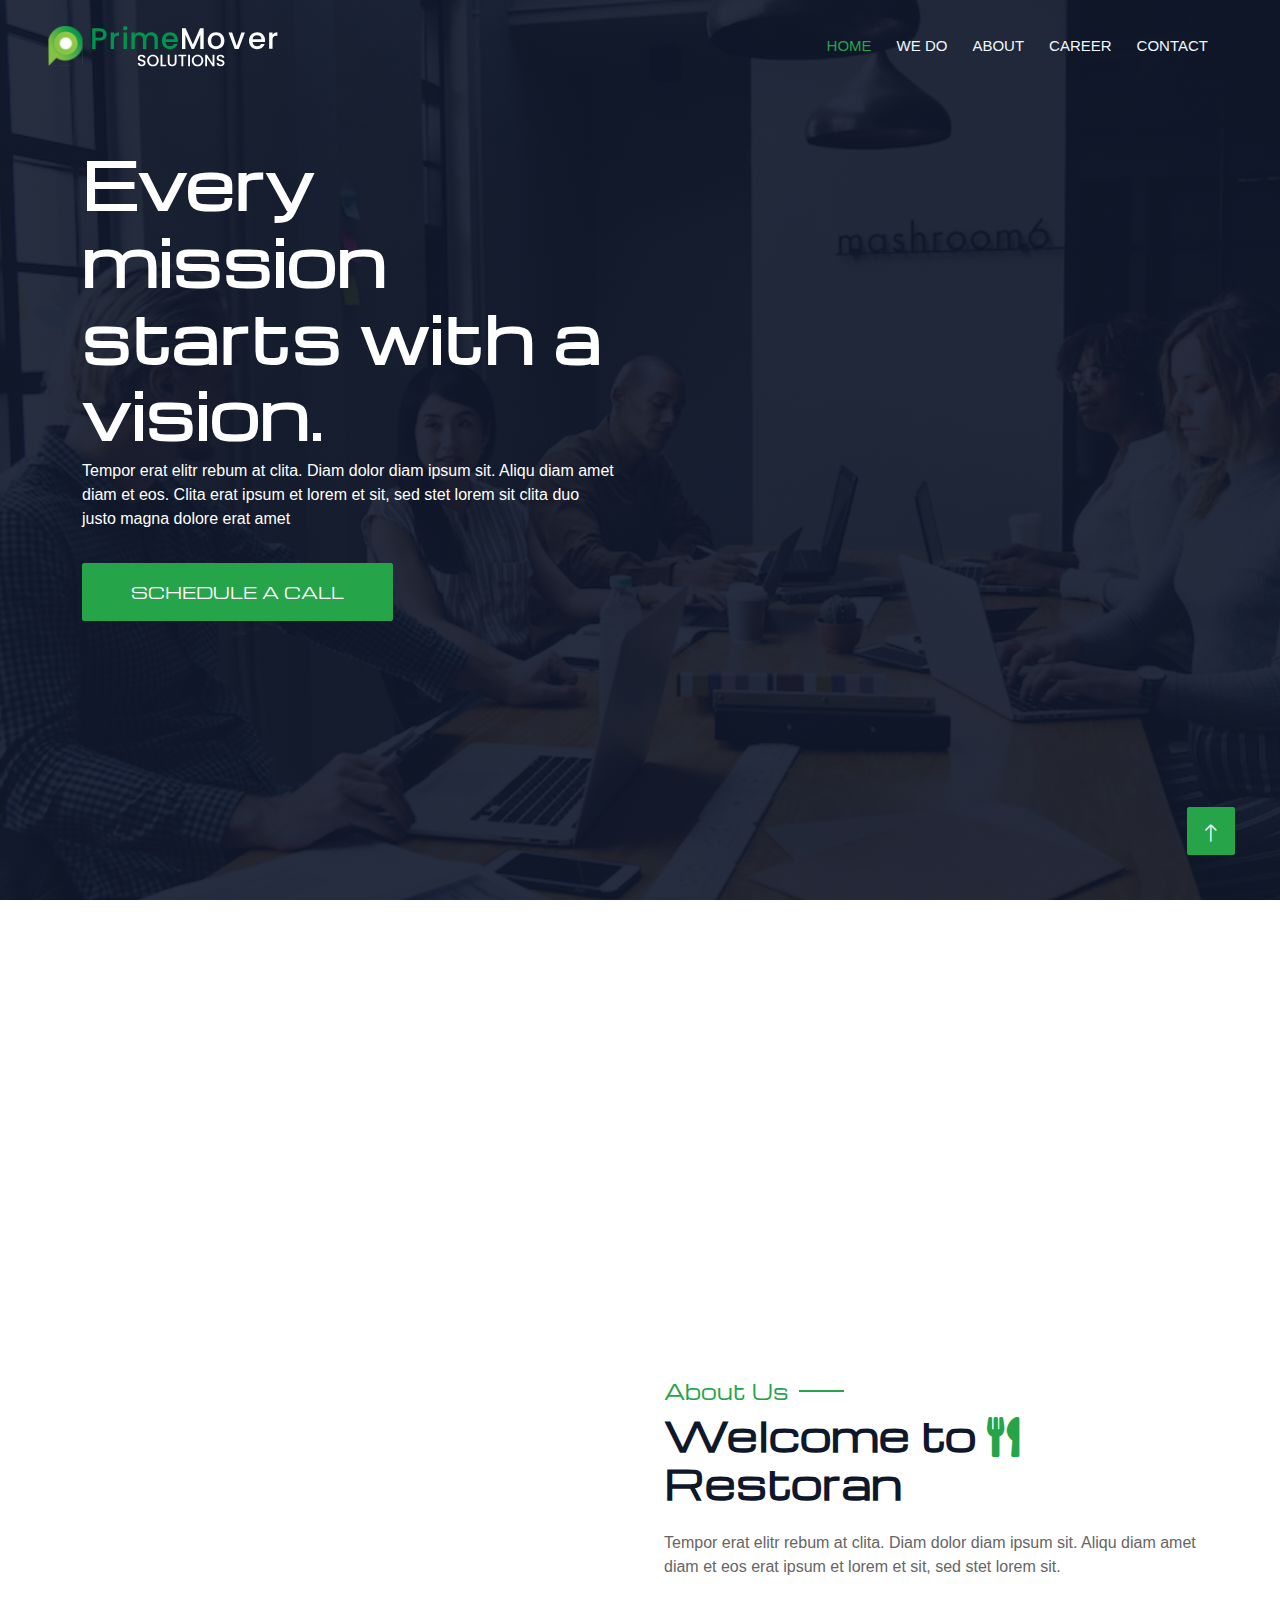
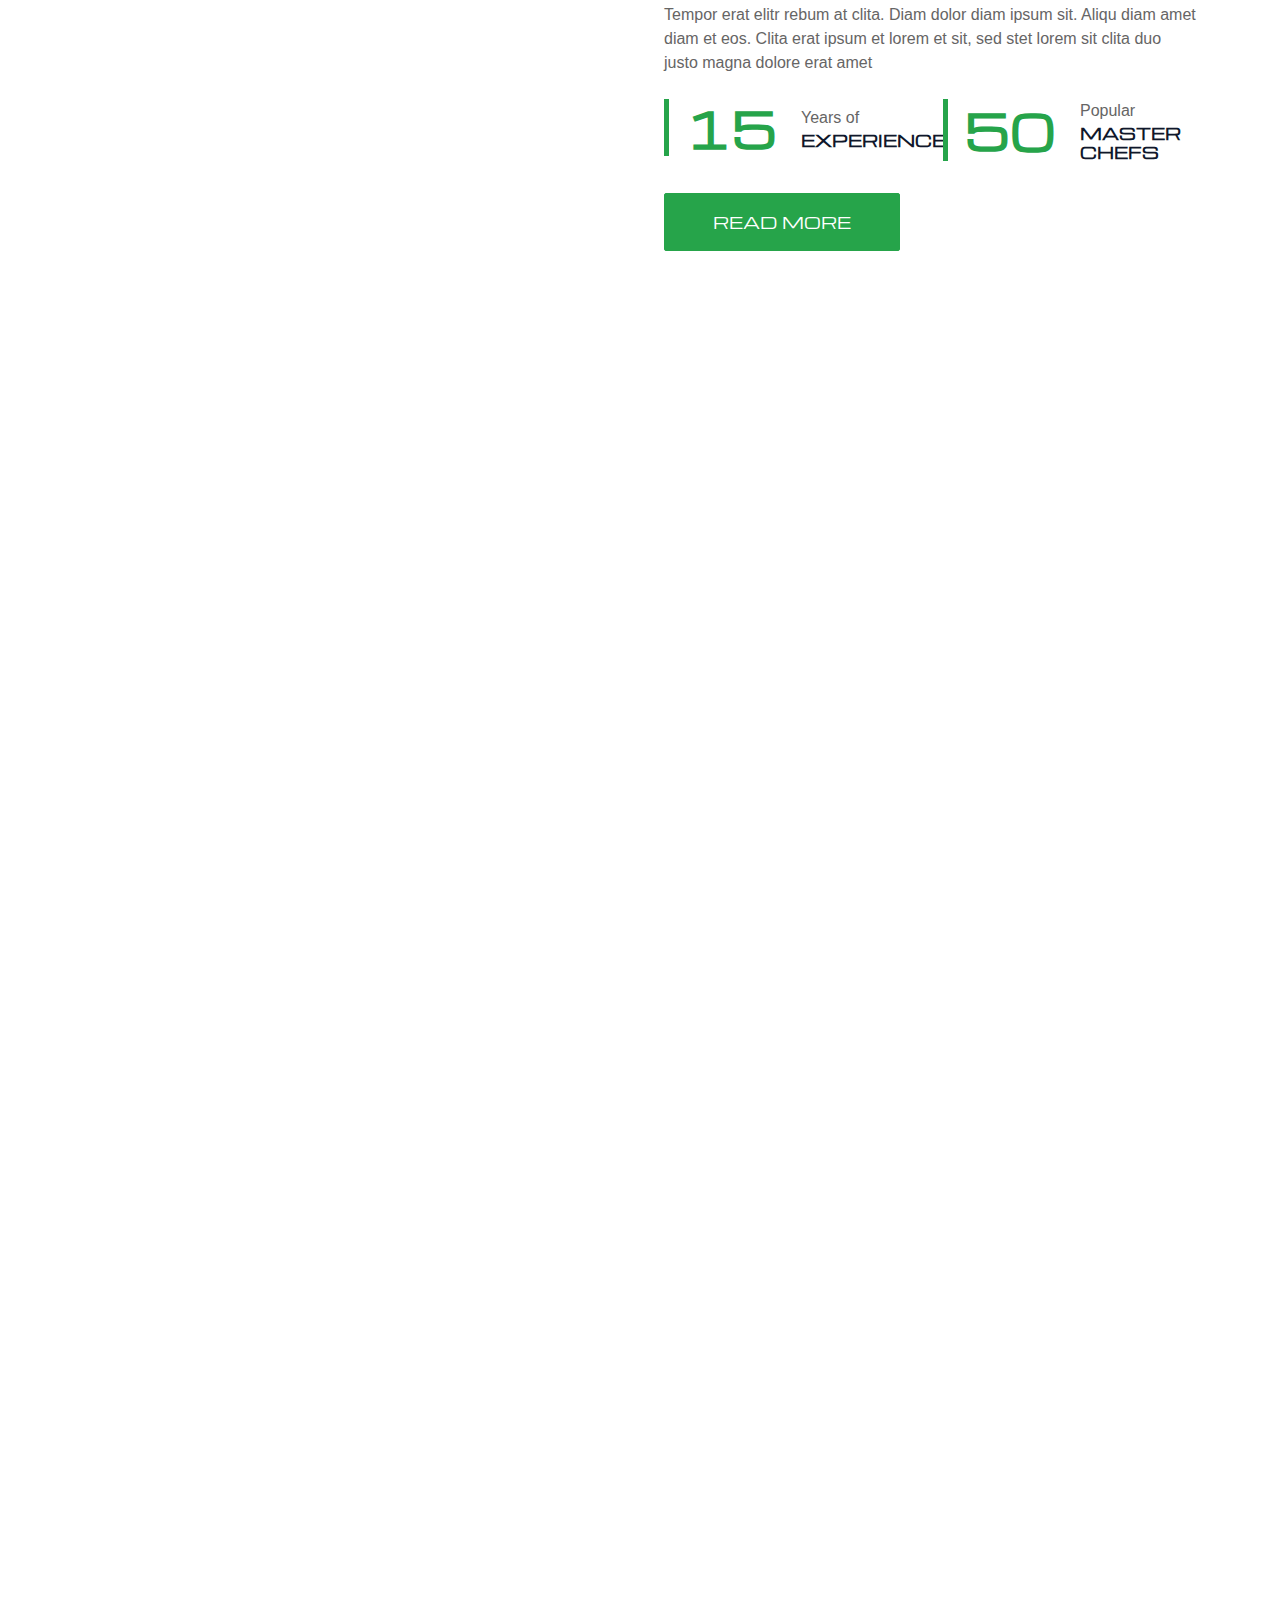
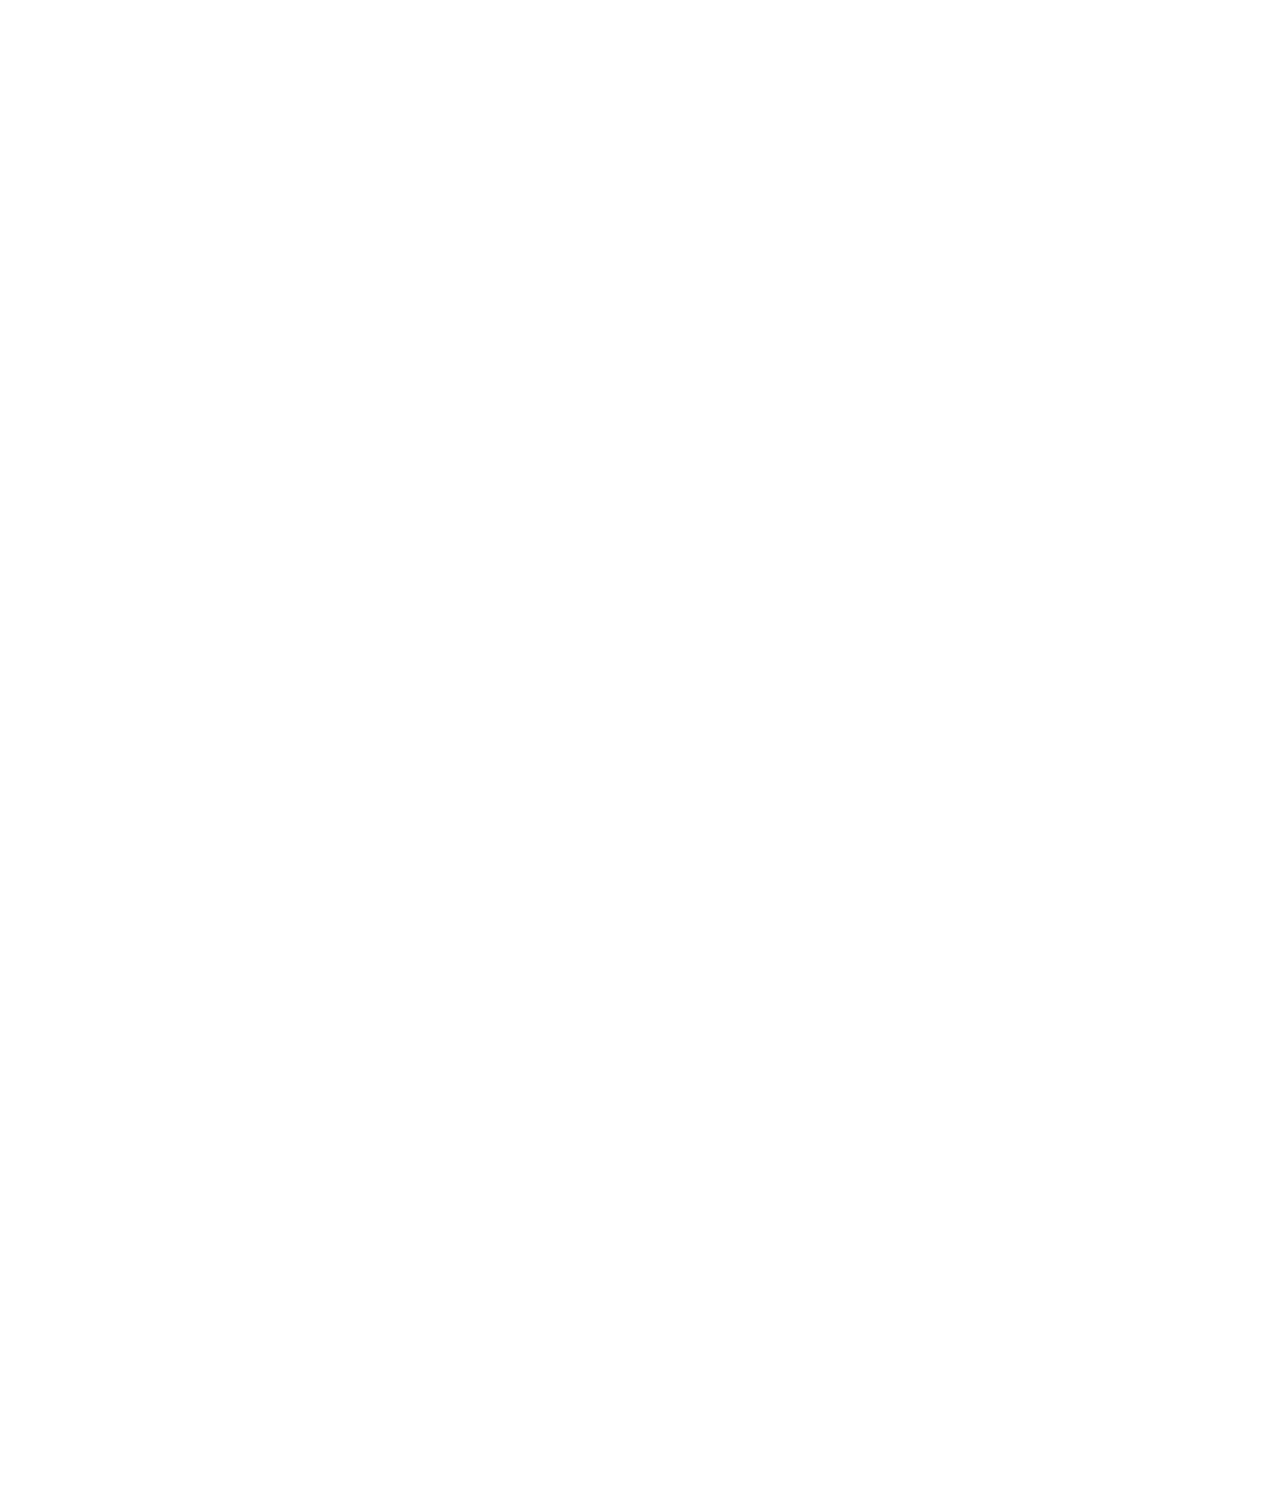
==== commit 43a6eb7b: "Added tech stacks" ====
--- a/index.html
+++ b/index.html
@@ -3,7 +3,7 @@
 
 <head>
     <meta charset="utf-8">
-    <title>Restoran - Bootstrap Restaurant Template</title>
+    <title>PrimeMover Solutions - Software Development Company</title>
     <meta content="width=device-width, initial-scale=1.0" name="viewport">
     <meta content="" name="keywords">
     <meta content="" name="description">
@@ -15,7 +15,8 @@
     <!-- Google Web Fonts -->
     <link rel="preconnect" href="https://fonts.googleapis.com">
     <link rel="preconnect" href="https://fonts.gstatic.com" crossorigin>
-    <link href="https://fonts.googleapis.com/css2?family=Michroma:wght@600;700;800&family=Pacifico&display=swap" rel="stylesheet">
+    <link href="https://fonts.googleapis.com/css2?family=Michroma:wght@600;700;800&family=Pacifico&display=swap"
+        rel="stylesheet">
 
     <!-- Icon Font Stylesheet -->
     <link href="https://cdnjs.cloudflare.com/ajax/libs/font-awesome/5.10.0/css/all.min.css" rel="stylesheet">
@@ -36,7 +37,8 @@
 <body>
     <div class="container-fluid bg-white p-0">
         <!-- Spinner Start -->
-        <div id="spinner" class="show bg-white position-fixed translate-middle w-100 vh-100 top-50 start-50 d-flex align-items-center justify-content-center">
+        <div id="spinner"
+            class="show bg-white position-fixed translate-middle w-100 vh-100 top-50 start-50 d-flex align-items-center justify-content-center">
             <div class="spinner-border text-primary" style="width: 3rem; height: 3rem;" role="status">
                 <span class="sr-only">Loading...</span>
             </div>
@@ -75,13 +77,17 @@
                 </div>
             </nav>
 
-            <div class="container-fluid py-5 bg-dark hero-header mb-5">
+            <div class="container-fluid py-5 bg-dark hero-header mb-5 min-vh-100">
                 <div class="container my-5 py-5">
                     <div class="row align-items-center g-5">
                         <div class="col-lg-6 text-center text-lg-start">
-                            <h1 class="display-3 text-white animated slideInLeft">Every mission<br>starts with a vision.</h1>
-                            <p class="text-white animated slideInLeft mb-4 pb-2">Tempor erat elitr rebum at clita. Diam dolor diam ipsum sit. Aliqu diam amet diam et eos. Clita erat ipsum et lorem et sit, sed stet lorem sit clita duo justo magna dolore erat amet</p>
-                            <a href="" class="btn btn-primary py-sm-3 px-sm-5 me-3 animated slideInLeft">Schedule a Call</a>
+                            <h1 class="display-3 text-white animated slideInLeft">Every mission<br>starts with a vision.
+                            </h1>
+                            <p class="text-white animated slideInLeft mb-4 pb-2">Tempor erat elitr rebum at clita. Diam
+                                dolor diam ipsum sit. Aliqu diam amet diam et eos. Clita erat ipsum et lorem et sit, sed
+                                stet lorem sit clita duo justo magna dolore erat amet</p>
+                            <a href="" class="btn btn-primary py-sm-3 px-sm-5 me-3 animated slideInLeft">Schedule a
+                                Call</a>
                         </div>
                         <!-- <div class="col-lg-6 text-center text-lg-end overflow-hidden">
                             <img class="img-fluid" src="img/hero.png" alt="">
@@ -146,28 +152,36 @@
                     <div class="col-lg-6">
                         <div class="row g-3">
                             <div class="col-6 text-start">
-                                <img class="img-fluid rounded w-100 wow zoomIn" data-wow-delay="0.1s" src="img/about-1.jpg">
+                                <img class="img-fluid rounded w-100 wow zoomIn" data-wow-delay="0.1s"
+                                    src="img/about-1.jpg">
                             </div>
                             <div class="col-6 text-start">
-                                <img class="img-fluid rounded w-75 wow zoomIn" data-wow-delay="0.3s" src="img/about-2.jpg" style="margin-top: 25%;">
+                                <img class="img-fluid rounded w-75 wow zoomIn" data-wow-delay="0.3s"
+                                    src="img/about-2.jpg" style="margin-top: 25%;">
                             </div>
                             <div class="col-6 text-end">
-                                <img class="img-fluid rounded w-75 wow zoomIn" data-wow-delay="0.5s" src="img/about-3.jpg">
+                                <img class="img-fluid rounded w-75 wow zoomIn" data-wow-delay="0.5s"
+                                    src="img/about-3.jpg">
                             </div>
                             <div class="col-6 text-end">
-                                <img class="img-fluid rounded w-100 wow zoomIn" data-wow-delay="0.7s" src="img/about-4.jpg">
+                                <img class="img-fluid rounded w-100 wow zoomIn" data-wow-delay="0.7s"
+                                    src="img/about-4.jpg">
                             </div>
                         </div>
                     </div>
                     <div class="col-lg-6">
                         <h5 class="section-title ff-secondary text-start text-primary fw-normal">About Us</h5>
                         <h1 class="mb-4">Welcome to <i class="fa fa-utensils text-primary me-2"></i>Restoran</h1>
-                        <p class="mb-4">Tempor erat elitr rebum at clita. Diam dolor diam ipsum sit. Aliqu diam amet diam et eos erat ipsum et lorem et sit, sed stet lorem sit.</p>
-                        <p class="mb-4">Tempor erat elitr rebum at clita. Diam dolor diam ipsum sit. Aliqu diam amet diam et eos. Clita erat ipsum et lorem et sit, sed stet lorem sit clita duo justo magna dolore erat amet</p>
+                        <p class="mb-4">Tempor erat elitr rebum at clita. Diam dolor diam ipsum sit. Aliqu diam amet
+                            diam et eos erat ipsum et lorem et sit, sed stet lorem sit.</p>
+                        <p class="mb-4">Tempor erat elitr rebum at clita. Diam dolor diam ipsum sit. Aliqu diam amet
+                            diam et eos. Clita erat ipsum et lorem et sit, sed stet lorem sit clita duo justo magna
+                            dolore erat amet</p>
                         <div class="row g-4 mb-4">
                             <div class="col-sm-6">
                                 <div class="d-flex align-items-center border-start border-5 border-primary px-3">
-                                    <h1 class="flex-shrink-0 display-5 text-primary mb-0" data-toggle="counter-up">15</h1>
+                                    <h1 class="flex-shrink-0 display-5 text-primary mb-0" data-toggle="counter-up">15
+                                    </h1>
                                     <div class="ps-4">
                                         <p class="mb-0">Years of</p>
                                         <h6 class="text-uppercase mb-0">Experience</h6>
@@ -176,7 +190,8 @@
                             </div>
                             <div class="col-sm-6">
                                 <div class="d-flex align-items-center border-start border-5 border-primary px-3">
-                                    <h1 class="flex-shrink-0 display-5 text-primary mb-0" data-toggle="counter-up">50</h1>
+                                    <h1 class="flex-shrink-0 display-5 text-primary mb-0" data-toggle="counter-up">50
+                                    </h1>
                                     <div class="ps-4">
                                         <p class="mb-0">Popular</p>
                                         <h6 class="text-uppercase mb-0">Master Chefs</h6>
@@ -202,347 +217,323 @@
                 <div class="tab-class text-center wow fadeInUp" data-wow-delay="0.1s">
                     <ul class="nav nav-pills d-inline-flex justify-content-center mb-5">
                         <li class="nav-item pb-3">
-                            <a class="d-flex align-items-center text-start mx-3 ms-0 pb-3 active" data-bs-toggle="pill" href="#tab-1">
+                            <a class="d-flex align-items-center text-start mx-3 ms-0 pb-3 active" data-bs-toggle="pill"
+                                href="#tab-1">
                                 <div class="px-3">
                                     <h6 class="mt-n1 mb-0">Front-End</h6>
                                 </div>
                             </a>
                         </li>
                         <li class="nav-item pb-3">
-                            <a class="d-flex align-items-center text-start mx-3 pb-3" data-bs-toggle="pill" href="#tab-2">
+                            <a class="d-flex align-items-center text-start mx-3 pb-3" data-bs-toggle="pill"
+                                href="#tab-2">
                                 <div class="px-3">
                                     <h6 class="mt-n1 mb-0">Back-End</h6>
                                 </div>
                             </a>
                         </li>
                         <li class="nav-item pb-3">
-                            <a class="d-flex align-items-center text-start mx-3 me-0 pb-3" data-bs-toggle="pill" href="#tab-3">
+                            <a class="d-flex align-items-center text-start mx-3 me-0 pb-3" data-bs-toggle="pill"
+                                href="#tab-3">
                                 <div class="px-3">
                                     <h6 class="mt-n1 mb-0">Mobile</h6>
                                 </div>
                             </a>
                         </li>
                         <li class="nav-item pb-3">
-                            <a class="d-flex align-items-center text-start mx-3 me-0 pb-3" data-bs-toggle="pill" href="#tab-4">
+                            <a class="d-flex align-items-center text-start mx-3 me-0 pb-3" data-bs-toggle="pill"
+                                href="#tab-4">
                                 <div class="px-3">
-                                    <h6 class="mt-n1 mb-0">DevOps/Cloud</h6>
+                                    <h6 class="mt-n1 mb-0">Cloud</h6>
                                 </div>
                             </a>
                         </li>
                         <li class="nav-item pb-3">
-                            <a class="d-flex align-items-center text-start mx-3 me-0 pb-3" data-bs-toggle="pill" href="#tab-5">
+                            <a class="d-flex align-items-center text-start mx-3 me-0 pb-3" data-bs-toggle="pill"
+                                href="#tab-5">
                                 <div class="px-3">
                                     <h6 class="mt-n1 mb-0">Design</h6>
                                 </div>
                             </a>
                         </li>
                         <li class="nav-item pb-3">
-                            <a class="d-flex align-items-center text-start mx-3 me-0 pb-3" data-bs-toggle="pill" href="#tab-6">
+                            <a class="d-flex align-items-center text-start mx-3 me-0 pb-3" data-bs-toggle="pill"
+                                href="#tab-6">
                                 <div class="px-3">
                                     <h6 class="mt-n1 mb-0">Quality Assurance</h6>
                                 </div>
                             </a>
                         </li>
                     </ul>
-                    <div class="tab-content">
+                    <div class="tab-content tech-stack">
                         <div id="tab-1" class="tab-pane fade show p-0 active">
                             <div class="row g-4">
-                                <div class="col-lg-6">
-                                    <div class="d-flex align-items-center">
-                                        <img class="flex-shrink-0 img-fluid rounded" src="img/menu-1.jpg" alt="" style="width: 80px;">
-                                        <div class="w-100 d-flex flex-column text-start ps-4">
-                                            <h5 class="d-flex justify-content-between border-bottom pb-2">
-                                                <span>Chicken Burger</span>
-                                                <span class="text-primary">$115</span>
-                                            </h5>
-                                            <small class="fst-italic">Ipsum ipsum clita erat amet dolor justo diam</small>
-                                        </div>
-                                    </div>
-                                </div>
-                                <div class="col-lg-6">
-                                    <div class="d-flex align-items-center">
-                                        <img class="flex-shrink-0 img-fluid rounded" src="img/menu-2.jpg" alt="" style="width: 80px;">
-                                        <div class="w-100 d-flex flex-column text-start ps-4">
-                                            <h5 class="d-flex justify-content-between border-bottom pb-2">
-                                                <span>Chicken Burger</span>
-                                                <span class="text-primary">$115</span>
-                                            </h5>
-                                            <small class="fst-italic">Ipsum ipsum clita erat amet dolor justo diam</small>
-                                        </div>
-                                    </div>
-                                </div>
-                                <div class="col-lg-6">
-                                    <div class="d-flex align-items-center">
-                                        <img class="flex-shrink-0 img-fluid rounded" src="img/menu-3.jpg" alt="" style="width: 80px;">
-                                        <div class="w-100 d-flex flex-column text-start ps-4">
-                                            <h5 class="d-flex justify-content-between border-bottom pb-2">
-                                                <span>Chicken Burger</span>
-                                                <span class="text-primary">$115</span>
-                                            </h5>
-                                            <small class="fst-italic">Ipsum ipsum clita erat amet dolor justo diam</small>
-                                        </div>
-                                    </div>
-                                </div>
-                                <div class="col-lg-6">
-                                    <div class="d-flex align-items-center">
-                                        <img class="flex-shrink-0 img-fluid rounded" src="img/menu-4.jpg" alt="" style="width: 80px;">
-                                        <div class="w-100 d-flex flex-column text-start ps-4">
-                                            <h5 class="d-flex justify-content-between border-bottom pb-2">
-                                                <span>Chicken Burger</span>
-                                                <span class="text-primary">$115</span>
-                                            </h5>
-                                            <small class="fst-italic">Ipsum ipsum clita erat amet dolor justo diam</small>
-                                        </div>
-                                    </div>
-                                </div>
-                                <div class="col-lg-6">
-                                    <div class="d-flex align-items-center">
-                                        <img class="flex-shrink-0 img-fluid rounded" src="img/menu-5.jpg" alt="" style="width: 80px;">
-                                        <div class="w-100 d-flex flex-column text-start ps-4">
-                                            <h5 class="d-flex justify-content-between border-bottom pb-2">
-                                                <span>Chicken Burger</span>
-                                                <span class="text-primary">$115</span>
-                                            </h5>
-                                            <small class="fst-italic">Ipsum ipsum clita erat amet dolor justo diam</small>
-                                        </div>
-                                    </div>
-                                </div>
-                                <div class="col-lg-6">
-                                    <div class="d-flex align-items-center">
-                                        <img class="flex-shrink-0 img-fluid rounded" src="img/menu-6.jpg" alt="" style="width: 80px;">
-                                        <div class="w-100 d-flex flex-column text-start ps-4">
-                                            <h5 class="d-flex justify-content-between border-bottom pb-2">
-                                                <span>Chicken Burger</span>
-                                                <span class="text-primary">$115</span>
-                                            </h5>
-                                            <small class="fst-italic">Ipsum ipsum clita erat amet dolor justo diam</small>
-                                        </div>
-                                    </div>
-                                </div>
-                                <div class="col-lg-6">
-                                    <div class="d-flex align-items-center">
-                                        <img class="flex-shrink-0 img-fluid rounded" src="img/menu-7.jpg" alt="" style="width: 80px;">
-                                        <div class="w-100 d-flex flex-column text-start ps-4">
-                                            <h5 class="d-flex justify-content-between border-bottom pb-2">
-                                                <span>Chicken Burger</span>
-                                                <span class="text-primary">$115</span>
-                                            </h5>
-                                            <small class="fst-italic">Ipsum ipsum clita erat amet dolor justo diam</small>
-                                        </div>
-                                    </div>
-                                </div>
-                                <div class="col-lg-6">
-                                    <div class="d-flex align-items-center">
-                                        <img class="flex-shrink-0 img-fluid rounded" src="img/menu-8.jpg" alt="" style="width: 80px;">
-                                        <div class="w-100 d-flex flex-column text-start ps-4">
-                                            <h5 class="d-flex justify-content-between border-bottom pb-2">
-                                                <span>Chicken Burger</span>
-                                                <span class="text-primary">$115</span>
-                                            </h5>
-                                            <small class="fst-italic">Ipsum ipsum clita erat amet dolor justo diam</small>
-                                        </div>
-                                    </div>
-                                </div>
+                                <ul class="tech-list">
+                                    <li class="col-sm-3 col-md-2 col-lg-2">
+                                        <div class="tech-container wow fadeInUp" data-wow-delay="0.1s">
+                                            <div class="tech"></div>
+                                            <div class="technology">
+                                                <img loading="lazy" width="80" height="40"
+                                                    src="img/technology/angular.svg"
+                                                    alt="ReactJS Development"
+                                                    title="ReactJS Development">
+                                                    <figcaption class="mt-2">Angular</figcaption>
+                                            </div>
+                                        </div>
+                                    </li>
+                                    <li class="col-sm-3 col-md-2 col-lg-2">
+                                        <div class="tech-container wow fadeInUp" data-wow-delay="0.2s">
+                                            <div class="tech"></div>
+                                            <div class="technology">
+                                                <img loading="lazy" width="80" height="40"
+                                                    src="img/technology/react.svg"
+                                                    alt="ReactJS Development"
+                                                    title="ReactJS Development">
+                                                    <figcaption class="mt-2">React JS</figcaption>
+                                            </div>
+                                        </div>
+                                    </li>
+                                    <li class="col-sm-3 col-md-2 col-lg-2">
+                                        <div class="tech-container wow fadeInUp" data-wow-delay="0.3s">
+                                            <div class="tech"></div>
+                                            <div class="technology">
+                                                <img loading="lazy" width="80" height="40"
+                                                    src="img/technology/html.svg"
+                                                    alt="HTML Development"
+                                                    title="HTML Development">
+                                                    <figcaption class="mt-2">HTML</figcaption>
+                                            </div>
+                                        </div>
+                                    </li>
+                                    <li class="col-sm-3 col-md-2 col-lg-2">
+                                        <div class="tech-container wow fadeInUp" data-wow-delay="0.4s">
+                                            <div class="tech"></div>
+                                            <div class="technology">
+                                                <img loading="lazy" width="80" height="40"
+                                                    src="img/technology/css.svg"
+                                                    alt="CSS Development"
+                                                    title="CSS Development">
+                                                    <figcaption class="mt-2">CSS</figcaption>
+                                            </div>
+                                        </div>
+                                    </li>
+                                    <li class="col-sm-3 col-md-2 col-lg-2">
+                                        <div class="tech-container wow fadeInUp" data-wow-delay="0.5s">
+                                            <div class="tech"></div>
+                                            <div class="technology">
+                                                <img loading="lazy" width="80" height="40"
+                                                    src="img/technology/vue.svg"
+                                                    alt="Vue JS Development"
+                                                    title="HTML Development">
+                                                    <figcaption class="mt-2">Vue JS</figcaption>
+                                            </div>
+                                        </div>
+                                    </li>
+                                    <li class="col-sm-3 col-md-2 col-lg-2">
+                                        <div class="tech-container wow fadeInUp" data-wow-delay="0.6s">
+                                            <div class="tech"></div>
+                                            <div class="technology">
+                                                <img loading="lazy" width="80" height="40"
+                                                    src="img/technology/bootstrap.svg"
+                                                    alt="Bootstrap Development"
+                                                    title="Bootstrap Development">
+                                                    <figcaption class="mt-2">Bootstrap</figcaption>
+                                            </div>
+                                        </div>
+                                    </li>
+                                    <li class="col-sm-3 col-md-2 col-lg-2">
+                                        <div class="tech-container wow fadeInUp" data-wow-delay="0.7s">
+                                            <div class="tech"></div>
+                                            <div class="technology">
+                                                <img loading="lazy" width="80" height="40"
+                                                    src="img/technology/typescript.svg"
+                                                    alt="Bootstrap Development"
+                                                    title="Bootstrap Development">
+                                                    <figcaption class="mt-2">Typescript</figcaption>
+                                            </div>
+                                        </div>
+                                    </li>
+                                </ul>
                             </div>
                         </div>
                         <div id="tab-2" class="tab-pane fade show p-0">
                             <div class="row g-4">
-                                <div class="col-lg-6">
-                                    <div class="d-flex align-items-center">
-                                        <img class="flex-shrink-0 img-fluid rounded" src="img/menu-1.jpg" alt="" style="width: 80px;">
-                                        <div class="w-100 d-flex flex-column text-start ps-4">
-                                            <h5 class="d-flex justify-content-between border-bottom pb-2">
-                                                <span>Chicken Burger</span>
-                                                <span class="text-primary">$115</span>
-                                            </h5>
-                                            <small class="fst-italic">Ipsum ipsum clita erat amet dolor justo diam</small>
-                                        </div>
-                                    </div>
-                                </div>
-                                <div class="col-lg-6">
-                                    <div class="d-flex align-items-center">
-                                        <img class="flex-shrink-0 img-fluid rounded" src="img/menu-2.jpg" alt="" style="width: 80px;">
-                                        <div class="w-100 d-flex flex-column text-start ps-4">
-                                            <h5 class="d-flex justify-content-between border-bottom pb-2">
-                                                <span>Chicken Burger</span>
-                                                <span class="text-primary">$115</span>
-                                            </h5>
-                                            <small class="fst-italic">Ipsum ipsum clita erat amet dolor justo diam</small>
-                                        </div>
-                                    </div>
-                                </div>
-                                <div class="col-lg-6">
-                                    <div class="d-flex align-items-center">
-                                        <img class="flex-shrink-0 img-fluid rounded" src="img/menu-3.jpg" alt="" style="width: 80px;">
-                                        <div class="w-100 d-flex flex-column text-start ps-4">
-                                            <h5 class="d-flex justify-content-between border-bottom pb-2">
-                                                <span>Chicken Burger</span>
-                                                <span class="text-primary">$115</span>
-                                            </h5>
-                                            <small class="fst-italic">Ipsum ipsum clita erat amet dolor justo diam</small>
-                                        </div>
-                                    </div>
-                                </div>
-                                <div class="col-lg-6">
-                                    <div class="d-flex align-items-center">
-                                        <img class="flex-shrink-0 img-fluid rounded" src="img/menu-4.jpg" alt="" style="width: 80px;">
-                                        <div class="w-100 d-flex flex-column text-start ps-4">
-                                            <h5 class="d-flex justify-content-between border-bottom pb-2">
-                                                <span>Chicken Burger</span>
-                                                <span class="text-primary">$115</span>
-                                            </h5>
-                                            <small class="fst-italic">Ipsum ipsum clita erat amet dolor justo diam</small>
-                                        </div>
-                                    </div>
-                                </div>
-                                <div class="col-lg-6">
-                                    <div class="d-flex align-items-center">
-                                        <img class="flex-shrink-0 img-fluid rounded" src="img/menu-5.jpg" alt="" style="width: 80px;">
-                                        <div class="w-100 d-flex flex-column text-start ps-4">
-                                            <h5 class="d-flex justify-content-between border-bottom pb-2">
-                                                <span>Chicken Burger</span>
-                                                <span class="text-primary">$115</span>
-                                            </h5>
-                                            <small class="fst-italic">Ipsum ipsum clita erat amet dolor justo diam</small>
-                                        </div>
-                                    </div>
-                                </div>
-                                <div class="col-lg-6">
-                                    <div class="d-flex align-items-center">
-                                        <img class="flex-shrink-0 img-fluid rounded" src="img/menu-6.jpg" alt="" style="width: 80px;">
-                                        <div class="w-100 d-flex flex-column text-start ps-4">
-                                            <h5 class="d-flex justify-content-between border-bottom pb-2">
-                                                <span>Chicken Burger</span>
-                                                <span class="text-primary">$115</span>
-                                            </h5>
-                                            <small class="fst-italic">Ipsum ipsum clita erat amet dolor justo diam</small>
-                                        </div>
-                                    </div>
-                                </div>
-                                <div class="col-lg-6">
-                                    <div class="d-flex align-items-center">
-                                        <img class="flex-shrink-0 img-fluid rounded" src="img/menu-7.jpg" alt="" style="width: 80px;">
-                                        <div class="w-100 d-flex flex-column text-start ps-4">
-                                            <h5 class="d-flex justify-content-between border-bottom pb-2">
-                                                <span>Chicken Burger</span>
-                                                <span class="text-primary">$115</span>
-                                            </h5>
-                                            <small class="fst-italic">Ipsum ipsum clita erat amet dolor justo diam</small>
-                                        </div>
-                                    </div>
-                                </div>
-                                <div class="col-lg-6">
-                                    <div class="d-flex align-items-center">
-                                        <img class="flex-shrink-0 img-fluid rounded" src="img/menu-8.jpg" alt="" style="width: 80px;">
-                                        <div class="w-100 d-flex flex-column text-start ps-4">
-                                            <h5 class="d-flex justify-content-between border-bottom pb-2">
-                                                <span>Chicken Burger</span>
-                                                <span class="text-primary">$115</span>
-                                            </h5>
-                                            <small class="fst-italic">Ipsum ipsum clita erat amet dolor justo diam</small>
-                                        </div>
-                                    </div>
-                                </div>
+                                <ul class="tech-list">
+                                    <li class="col-sm-3 col-md-2 col-lg-2">
+                                        <div class="tech-container">
+                                            <div class="tech"></div>
+                                            <div class="technology">
+                                                <img loading="lazy" width="80" height="40"
+                                                    src="img/technology/angular.svg"
+                                                    alt="ReactJS Development"
+                                                    title="ReactJS Development">
+                                                    <figcaption class="mt-2">Angular</figcaption>
+                                            </div>
+                                        </div>
+                                    </li>
+                                    <li class="col-sm-3 col-md-2 col-lg-2">
+                                        <div class="tech-container">
+                                            <div class="tech"></div>
+                                            <div class="technology">
+                                                <img loading="lazy" width="80" height="40"
+                                                    src="img/technology/react.svg"
+                                                    alt="ReactJS Development"
+                                                    title="ReactJS Development">
+                                                    <figcaption class="mt-2">React JS</figcaption>
+                                            </div>
+                                        </div>
+                                    </li>
+                                    <li class="col-sm-3 col-md-2 col-lg-2">
+                                        <div class="tech-container">
+                                            <div class="tech"></div>
+                                            <div class="technology">
+                                                <img loading="lazy" width="80" height="40"
+                                                    src="img/technology/html.svg"
+                                                    alt="HTML Development"
+                                                    title="HTML Development">
+                                                    <figcaption class="mt-2">HTML</figcaption>
+                                            </div>
+                                        </div>
+                                    </li>
+                                    <li class="col-sm-3 col-md-2 col-lg-2">
+                                        <div class="tech-container">
+                                            <div class="tech"></div>
+                                            <div class="technology">
+                                                <img loading="lazy" width="80" height="40"
+                                                    src="img/technology/css.svg"
+                                                    alt="CSS Development"
+                                                    title="CSS Development">
+                                                    <figcaption class="mt-2">CSS</figcaption>
+                                            </div>
+                                        </div>
+                                    </li>
+                                    <li class="col-sm-3 col-md-2 col-lg-2">
+                                        <div class="tech-container">
+                                            <div class="tech"></div>
+                                            <div class="technology">
+                                                <img loading="lazy" width="80" height="40"
+                                                    src="img/technology/vue.svg"
+                                                    alt="Vue JS Development"
+                                                    title="HTML Development">
+                                                    <figcaption class="mt-2">Vue JS</figcaption>
+                                            </div>
+                                        </div>
+                                    </li>
+                                    <li class="col-sm-3 col-md-2 col-lg-2">
+                                        <div class="tech-container">
+                                            <div class="tech"></div>
+                                            <div class="technology">
+                                                <img loading="lazy" width="80" height="40"
+                                                    src="img/technology/bootstrap.svg"
+                                                    alt="Bootstrap Development"
+                                                    title="Bootstrap Development">
+                                                    <figcaption class="mt-2">Bootstrap</figcaption>
+                                            </div>
+                                        </div>
+                                    </li>
+                                    <li class="col-sm-3 col-md-2 col-lg-2">
+                                        <div class="tech-container">
+                                            <div class="tech"></div>
+                                            <div class="technology">
+                                                <img loading="lazy" width="80" height="40"
+                                                    src="img/technology/typescript.svg"
+                                                    alt="Bootstrap Development"
+                                                    title="Bootstrap Development">
+                                                    <figcaption class="mt-2">Typescript</figcaption>
+                                            </div>
+                                        </div>
+                                    </li>
+                                </ul>
                             </div>
                         </div>
                         <div id="tab-3" class="tab-pane fade show p-0">
                             <div class="row g-4">
-                                <div class="col-lg-6">
-                                    <div class="d-flex align-items-center">
-                                        <img class="flex-shrink-0 img-fluid rounded" src="img/menu-1.jpg" alt="" style="width: 80px;">
-                                        <div class="w-100 d-flex flex-column text-start ps-4">
-                                            <h5 class="d-flex justify-content-between border-bottom pb-2">
-                                                <span>Chicken Burger</span>
-                                                <span class="text-primary">$115</span>
-                                            </h5>
-                                            <small class="fst-italic">Ipsum ipsum clita erat amet dolor justo diam</small>
-                                        </div>
-                                    </div>
-                                </div>
-                                <div class="col-lg-6">
-                                    <div class="d-flex align-items-center">
-                                        <img class="flex-shrink-0 img-fluid rounded" src="img/menu-2.jpg" alt="" style="width: 80px;">
-                                        <div class="w-100 d-flex flex-column text-start ps-4">
-                                            <h5 class="d-flex justify-content-between border-bottom pb-2">
-                                                <span>Chicken Burger</span>
-                                                <span class="text-primary">$115</span>
-                                            </h5>
-                                            <small class="fst-italic">Ipsum ipsum clita erat amet dolor justo diam</small>
-                                        </div>
-                                    </div>
-                                </div>
-                                <div class="col-lg-6">
-                                    <div class="d-flex align-items-center">
-                                        <img class="flex-shrink-0 img-fluid rounded" src="img/menu-3.jpg" alt="" style="width: 80px;">
-                                        <div class="w-100 d-flex flex-column text-start ps-4">
-                                            <h5 class="d-flex justify-content-between border-bottom pb-2">
-                                                <span>Chicken Burger</span>
-                                                <span class="text-primary">$115</span>
-                                            </h5>
-                                            <small class="fst-italic">Ipsum ipsum clita erat amet dolor justo diam</small>
-                                        </div>
-                                    </div>
-                                </div>
-                                <div class="col-lg-6">
-                                    <div class="d-flex align-items-center">
-                                        <img class="flex-shrink-0 img-fluid rounded" src="img/menu-4.jpg" alt="" style="width: 80px;">
-                                        <div class="w-100 d-flex flex-column text-start ps-4">
-                                            <h5 class="d-flex justify-content-between border-bottom pb-2">
-                                                <span>Chicken Burger</span>
-                                                <span class="text-primary">$115</span>
-                                            </h5>
-                                            <small class="fst-italic">Ipsum ipsum clita erat amet dolor justo diam</small>
-                                        </div>
-                                    </div>
-                                </div>
-                                <div class="col-lg-6">
-                                    <div class="d-flex align-items-center">
-                                        <img class="flex-shrink-0 img-fluid rounded" src="img/menu-5.jpg" alt="" style="width: 80px;">
-                                        <div class="w-100 d-flex flex-column text-start ps-4">
-                                            <h5 class="d-flex justify-content-between border-bottom pb-2">
-                                                <span>Chicken Burger</span>
-                                                <span class="text-primary">$115</span>
-                                            </h5>
-                                            <small class="fst-italic">Ipsum ipsum clita erat amet dolor justo diam</small>
-                                        </div>
-                                    </div>
-                                </div>
-                                <div class="col-lg-6">
-                                    <div class="d-flex align-items-center">
-                                        <img class="flex-shrink-0 img-fluid rounded" src="img/menu-6.jpg" alt="" style="width: 80px;">
-                                        <div class="w-100 d-flex flex-column text-start ps-4">
-                                            <h5 class="d-flex justify-content-between border-bottom pb-2">
-                                                <span>Chicken Burger</span>
-                                                <span class="text-primary">$115</span>
-                                            </h5>
-                                            <small class="fst-italic">Ipsum ipsum clita erat amet dolor justo diam</small>
-                                        </div>
-                                    </div>
-                                </div>
-                                <div class="col-lg-6">
-                                    <div class="d-flex align-items-center">
-                                        <img class="flex-shrink-0 img-fluid rounded" src="img/menu-7.jpg" alt="" style="width: 80px;">
-                                        <div class="w-100 d-flex flex-column text-start ps-4">
-                                            <h5 class="d-flex justify-content-between border-bottom pb-2">
-                                                <span>Chicken Burger</span>
-                                                <span class="text-primary">$115</span>
-                                            </h5>
-                                            <small class="fst-italic">Ipsum ipsum clita erat amet dolor justo diam</small>
-                                        </div>
-                                    </div>
-                                </div>
-                                <div class="col-lg-6">
-                                    <div class="d-flex align-items-center">
-                                        <img class="flex-shrink-0 img-fluid rounded" src="img/menu-8.jpg" alt="" style="width: 80px;">
-                                        <div class="w-100 d-flex flex-column text-start ps-4">
-                                            <h5 class="d-flex justify-content-between border-bottom pb-2">
-                                                <span>Chicken Burger</span>
-                                                <span class="text-primary">$115</span>
-                                            </h5>
-                                            <small class="fst-italic">Ipsum ipsum clita erat amet dolor justo diam</small>
-                                        </div>
-                                    </div>
-                                </div>
+                                <ul class="tech-list">
+                                    <li class="col-sm-3 col-md-2 col-lg-2">
+                                        <div class="tech-container">
+                                            <div class="tech"></div>
+                                            <div class="technology">
+                                                <img loading="lazy" width="80" height="40"
+                                                    src="img/technology/angular.svg"
+                                                    alt="ReactJS Development"
+                                                    title="ReactJS Development">
+                                                    <figcaption class="mt-2">Angular</figcaption>
+                                            </div>
+                                        </div>
+                                    </li>
+                                    <li class="col-sm-3 col-md-2 col-lg-2">
+                                        <div class="tech-container">
+                                            <div class="tech"></div>
+                                            <div class="technology">
+                                                <img loading="lazy" width="80" height="40"
+                                                    src="img/technology/react.svg"
+                                                    alt="ReactJS Development"
+                                                    title="ReactJS Development">
+                                                    <figcaption class="mt-2">React JS</figcaption>
+                                            </div>
+                                        </div>
+                                    </li>
+                                    <li class="col-sm-3 col-md-2 col-lg-2">
+                                        <div class="tech-container">
+                                            <div class="tech"></div>
+                                            <div class="technology">
+                                                <img loading="lazy" width="80" height="40"
+                                                    src="img/technology/html.svg"
+                                                    alt="HTML Development"
+                                                    title="HTML Development">
+                                                    <figcaption class="mt-2">HTML</figcaption>
+                                            </div>
+                                        </div>
+                                    </li>
+                                    <li class="col-sm-3 col-md-2 col-lg-2">
+                                        <div class="tech-container">
+                                            <div class="tech"></div>
+                                            <div class="technology">
+                                                <img loading="lazy" width="80" height="40"
+                                                    src="img/technology/css.svg"
+                                                    alt="CSS Development"
+                                                    title="CSS Development">
+                                                    <figcaption class="mt-2">CSS</figcaption>
+                                            </div>
+                                        </div>
+                                    </li>
+                                    <li class="col-sm-3 col-md-2 col-lg-2">
+                                        <div class="tech-container">
+                                            <div class="tech"></div>
+                                            <div class="technology">
+                                                <img loading="lazy" width="80" height="40"
+                                                    src="img/technology/vue.svg"
+                                                    alt="Vue JS Development"
+                                                    title="HTML Development">
+                                                    <figcaption class="mt-2">Vue JS</figcaption>
+                                            </div>
+                                        </div>
+                                    </li>
+                                    <li class="col-sm-3 col-md-2 col-lg-2">
+                                        <div class="tech-container">
+                                            <div class="tech"></div>
+                                            <div class="technology">
+                                                <img loading="lazy" width="80" height="40"
+                                                    src="img/technology/bootstrap.svg"
+                                                    alt="Bootstrap Development"
+                                                    title="Bootstrap Development">
+                                                    <figcaption class="mt-2">Bootstrap</figcaption>
+                                            </div>
+                                        </div>
+                                    </li>
+                                    <li class="col-sm-3 col-md-2 col-lg-2">
+                                        <div class="tech-container">
+                                            <div class="tech"></div>
+                                            <div class="technology">
+                                                <img loading="lazy" width="80" height="40"
+                                                    src="img/technology/typescript.svg"
+                                                    alt="Bootstrap Development"
+                                                    title="Bootstrap Development">
+                                                    <figcaption class="mt-2">Typescript</figcaption>
+                                            </div>
+                                        </div>
+                                    </li>
+                                </ul>
                             </div>
                         </div>
                     </div>
@@ -557,7 +548,8 @@
             <div class="row g-0">
                 <div class="col-md-6">
                     <div class="video">
-                        <button type="button" class="btn-play" data-bs-toggle="modal" data-src="https://www.youtube.com/embed/DWRcNpR6Kdc" data-bs-target="#videoModal">
+                        <button type="button" class="btn-play" data-bs-toggle="modal"
+                            data-src="https://www.youtube.com/embed/DWRcNpR6Kdc" data-bs-target="#videoModal">
                             <span></span>
                         </button>
                     </div>
@@ -582,23 +574,26 @@
                                 </div>
                                 <div class="col-md-6">
                                     <div class="form-floating date" id="date3" data-target-input="nearest">
-                                        <input type="text" class="form-control datetimepicker-input" id="datetime" placeholder="Date & Time" data-target="#date3" data-toggle="datetimepicker" />
+                                        <input type="text" class="form-control datetimepicker-input" id="datetime"
+                                            placeholder="Date & Time" data-target="#date3"
+                                            data-toggle="datetimepicker" />
                                         <label for="datetime">Date & Time</label>
                                     </div>
                                 </div>
                                 <div class="col-md-6">
                                     <div class="form-floating">
                                         <select class="form-select" id="select1">
-                                          <option value="1">People 1</option>
-                                          <option value="2">People 2</option>
-                                          <option value="3">People 3</option>
+                                            <option value="1">People 1</option>
+                                            <option value="2">People 2</option>
+                                            <option value="3">People 3</option>
                                         </select>
                                         <label for="select1">No Of People</label>
-                                      </div>
+                                    </div>
                                 </div>
                                 <div class="col-12">
                                     <div class="form-floating">
-                                        <textarea class="form-control" placeholder="Special Request" id="message" style="height: 100px"></textarea>
+                                        <textarea class="form-control" placeholder="Special Request" id="message"
+                                            style="height: 100px"></textarea>
                                         <label for="message">Special Request</label>
                                     </div>
                                 </div>
@@ -622,8 +617,8 @@
                     <div class="modal-body">
                         <!-- 16:9 aspect ratio -->
                         <div class="ratio ratio-16x9">
-                            <iframe class="embed-responsive-item" src="" id="video" allowfullscreen allowscriptaccess="always"
-                                allow="autoplay"></iframe>
+                            <iframe class="embed-responsive-item" src="" id="video" allowfullscreen
+                                allowscriptaccess="always" allow="autoplay"></iframe>
                         </div>
                     </div>
                 </div>
@@ -636,8 +631,8 @@
         <div class="container-fluid pt-5 pb-3">
             <div class="container">
                 <div class="text-center wow fadeInUp" data-wow-delay="0.1s">
-                    <h5 class="section-title ff-secondary text-center text-primary fw-normal">Team Members</h5>
-                    <h1 class="mb-5">Our Master Chefs</h1>
+                    <!-- <h5 class="section-title ff-secondary text-center text-primary fw-normal">Team Members</h5> -->
+                    <h1 class="mb-5">Our Leadership</h1>
                 </div>
                 <div class="row g-4">
                     <div class="col-lg-3 col-md-6 wow fadeInUp" data-wow-delay="0.1s">
@@ -712,9 +707,11 @@
                 <div class="owl-carousel testimonial-carousel">
                     <div class="testimonial-item bg-transparent border rounded p-4">
                         <i class="fa fa-quote-left fa-2x text-primary mb-3"></i>
-                        <p>Dolor et eos labore, stet justo sed est sed. Diam sed sed dolor stet amet eirmod eos labore diam</p>
+                        <p>Dolor et eos labore, stet justo sed est sed. Diam sed sed dolor stet amet eirmod eos labore
+                            diam</p>
                         <div class="d-flex align-items-center">
-                            <img class="img-fluid flex-shrink-0 rounded-circle" src="img/testimonial-1.jpg" style="width: 50px; height: 50px;">
+                            <img class="img-fluid flex-shrink-0 rounded-circle" src="img/testimonial-1.jpg"
+                                style="width: 50px; height: 50px;">
                             <div class="ps-3">
                                 <h5 class="mb-1">Client Name</h5>
                                 <small>Profession</small>
@@ -723,9 +720,11 @@
                     </div>
                     <div class="testimonial-item bg-transparent border rounded p-4">
                         <i class="fa fa-quote-left fa-2x text-primary mb-3"></i>
-                        <p>Dolor et eos labore, stet justo sed est sed. Diam sed sed dolor stet amet eirmod eos labore diam</p>
+                        <p>Dolor et eos labore, stet justo sed est sed. Diam sed sed dolor stet amet eirmod eos labore
+                            diam</p>
                         <div class="d-flex align-items-center">
-                            <img class="img-fluid flex-shrink-0 rounded-circle" src="img/testimonial-2.jpg" style="width: 50px; height: 50px;">
+                            <img class="img-fluid flex-shrink-0 rounded-circle" src="img/testimonial-2.jpg"
+                                style="width: 50px; height: 50px;">
                             <div class="ps-3">
                                 <h5 class="mb-1">Client Name</h5>
                                 <small>Profession</small>
@@ -734,9 +733,11 @@
                     </div>
                     <div class="testimonial-item bg-transparent border rounded p-4">
                         <i class="fa fa-quote-left fa-2x text-primary mb-3"></i>
-                        <p>Dolor et eos labore, stet justo sed est sed. Diam sed sed dolor stet amet eirmod eos labore diam</p>
+                        <p>Dolor et eos labore, stet justo sed est sed. Diam sed sed dolor stet amet eirmod eos labore
+                            diam</p>
                         <div class="d-flex align-items-center">
-                            <img class="img-fluid flex-shrink-0 rounded-circle" src="img/testimonial-3.jpg" style="width: 50px; height: 50px;">
+                            <img class="img-fluid flex-shrink-0 rounded-circle" src="img/testimonial-3.jpg"
+                                style="width: 50px; height: 50px;">
                             <div class="ps-3">
                                 <h5 class="mb-1">Client Name</h5>
                                 <small>Profession</small>
@@ -745,9 +746,11 @@
                     </div>
                     <div class="testimonial-item bg-transparent border rounded p-4">
                         <i class="fa fa-quote-left fa-2x text-primary mb-3"></i>
-                        <p>Dolor et eos labore, stet justo sed est sed. Diam sed sed dolor stet amet eirmod eos labore diam</p>
+                        <p>Dolor et eos labore, stet justo sed est sed. Diam sed sed dolor stet amet eirmod eos labore
+                            diam</p>
                         <div class="d-flex align-items-center">
-                            <img class="img-fluid flex-shrink-0 rounded-circle" src="img/testimonial-4.jpg" style="width: 50px; height: 50px;">
+                            <img class="img-fluid flex-shrink-0 rounded-circle" src="img/testimonial-4.jpg"
+                                style="width: 50px; height: 50px;">
                             <div class="ps-3">
                                 <h5 class="mb-1">Client Name</h5>
                                 <small>Profession</small>
@@ -758,25 +761,41 @@
             </div>
         </div>
         <!-- Testimonial End -->
-        
+
 
         <!-- Footer Start -->
         <div class="container-fluid bg-dark text-light footer pt-5 mt-5 wow fadeIn" data-wow-delay="0.1s">
             <div class="container py-5">
                 <div class="row g-5">
-                    <div class="col-lg-3 col-md-6">
-                        <h4 class="section-title ff-secondary text-start text-primary fw-normal mb-4">Company</h4>
+                    <div class="col-lg-4 col-md-6">
+                        <h4 class="section-title ff-secondary text-start text-primary fw-normal mb-4">Contact</h4>
+                        <p class="mb-2">
+                            <i class="fa fa-map-marker-alt me-3"></i>
+                            <span>
+                                <div class="me-3">Primemover Solutions Pvt Ltd.</div>
+                                <div class="me-3">Plot No 37, Ramana gounder street,</div>
+                                <div class="me-3"> Maniyakaramplayam. Ganapathy,</div>
+                                <div class="me-3">Coimbatore - 641006.</div>
+                            </span>
+                        </p>
+                        <p class="mb-2"><i class="fa fa-phone-alt me-3"></i>+91 4223557664</p>
+                        <p class="mb-2"><i class="fa fa-envelope me-3"></i>sales@primemoversolutions.in</p>
+                    </div>
+                    <div class="col-lg-4 col-md-6">
+                        <h4 class="section-title ff-secondary  text-start text-primary fw-normal mb-4">Get Started</h4>
                         <a class="btn btn-link" href="">About Us</a>
                         <a class="btn btn-link" href="">Contact Us</a>
                         <a class="btn btn-link" href="">Reservation</a>
                         <a class="btn btn-link" href="">Privacy Policy</a>
                         <a class="btn btn-link" href="">Terms & Condition</a>
                     </div>
-                    <div class="col-lg-3 col-md-6">
-                        <h4 class="section-title ff-secondary text-start text-primary fw-normal mb-4">Contact</h4>
-                        <p class="mb-2"><i class="fa fa-map-marker-alt me-3"></i>123 Street, New York, USA</p>
-                        <p class="mb-2"><i class="fa fa-phone-alt me-3"></i>+012 345 67890</p>
-                        <p class="mb-2"><i class="fa fa-envelope me-3"></i>info@example.com</p>
+                    <div class="col-lg-4 col-md-6">
+                        <h4 class="section-title ff-secondary text-start text-primary fw-normal mb-4">About PrimeMover
+                        </h4>
+                        <p class="mb-2">PrimeMover Solutions works with you to build dedicated custom software teams
+                            that are right for you
+                            and your development needs. We are here every step of the way to help find the perfect
+                            developer fit</p>
                         <div class="d-flex pt-2">
                             <a class="btn btn-outline-light btn-social" href=""><i class="fab fa-twitter"></i></a>
                             <a class="btn btn-outline-light btn-social" href=""><i class="fab fa-facebook-f"></i></a>
@@ -784,31 +803,15 @@
                             <a class="btn btn-outline-light btn-social" href=""><i class="fab fa-linkedin-in"></i></a>
                         </div>
                     </div>
-                    <div class="col-lg-3 col-md-6">
-                        <h4 class="section-title ff-secondary text-start text-primary fw-normal mb-4">Opening</h4>
-                        <h5 class="text-light fw-normal">Monday - Saturday</h5>
-                        <p>09AM - 09PM</p>
-                        <h5 class="text-light fw-normal">Sunday</h5>
-                        <p>10AM - 08PM</p>
-                    </div>
-                    <div class="col-lg-3 col-md-6">
-                        <h4 class="section-title ff-secondary text-start text-primary fw-normal mb-4">Newsletter</h4>
-                        <p>Dolor amet sit justo amet elitr clita ipsum elitr est.</p>
-                        <div class="position-relative mx-auto" style="max-width: 400px;">
-                            <input class="form-control border-primary w-100 py-3 ps-4 pe-5" type="text" placeholder="Your email">
-                            <button type="button" class="btn btn-primary py-2 position-absolute top-0 end-0 mt-2 me-2">SignUp</button>
-                        </div>
-                    </div>
                 </div>
             </div>
             <div class="container">
                 <div class="copyright">
                     <div class="row">
                         <div class="col-md-6 text-center text-md-start mb-3 mb-md-0">
-                            &copy; <a class="border-bottom" href="#">Your Site Name</a>, All Right Reserved. 
-							
-							<!--/*** This template is free as long as you keep the footer author’s credit link/attribution link/backlink. If you'd like to use the template without the footer author’s credit link/attribution link/backlink, you can purchase the Credit Removal License from "https://htmlcodex.com/credit-removal". Thank you for your support. ***/-->
-							Designed By <a class="border-bottom" href="https://htmlcodex.com">HTML Codex</a>
+                            Copyright &copy; </a>
+                            <script>document.write(new Date().getFullYear())</script> by <a href="#"><span
+                                    class="text-primary">Prime Mover Solution.</span></a> All Right Reserved.
                         </div>
                         <div class="col-md-6 text-center text-md-end">
                             <div class="footer-menu">
--- a/css/style.css
+++ b/css/style.css
@@ -142,7 +142,7 @@
         z-index: 999;
         background: transparent !important;
     }
-    
+
     .sticky-top.navbar-dark {
         position: fixed;
         background: var(--dark) !important;
@@ -162,13 +162,13 @@
     animation: imgRotate 50s linear infinite;
 }
 
-@keyframes imgRotate { 
-    100% { 
-        transform: rotate(360deg); 
-    } 
-}
-
-.breadcrumb-item + .breadcrumb-item::before {
+@keyframes imgRotate {
+    100% {
+        transform: rotate(360deg);
+    }
+}
+
+.breadcrumb-item+.breadcrumb-item::before {
     color: rgba(255, 255, 255, .5);
 }
 
@@ -231,8 +231,65 @@
     border-bottom: 2px solid var(--primary);
     color: var(--primary);
 }
+
 .nav-pills .nav-item .active h6 {
     color: var(--primary);
+}
+
+.tech-stack .tech {
+    position: relative;
+    overflow: hidden;
+    background: transparent;
+    width: 130px;
+    height: 130px;
+    transform: rotate(-30deg) skewX(30deg) scaleY(.866);
+    transition: all .2s ease-in-out;
+}
+
+.tech-stack .tech-list {
+    justify-content: center;
+    list-style: none;
+    width: 100%;
+    display: flex;
+    align-items: center;
+    flex-wrap: wrap;
+    padding: 0 30px 0 30px;
+    gap: 25px;
+}
+
+.tech-stack .tech-list .tech-container {
+    position: relative;
+    display: flex;
+    flex-direction: row;
+    flex-wrap: wrap;
+    justify-content: center;
+    align-items: center;
+}
+
+.tech-stack .tech:before {
+    position: absolute;
+    right: 6.7%;
+    bottom: 0;
+    left: 6.7%;
+    top: 0;
+    transform: scaleY(1.155) skewX(-30deg) rotate(30deg);
+    background: #d9f9e2;
+    content: '';
+}
+
+.tech-stack .technology {
+    position: absolute;
+    top: 24%;
+    transition: all .2s ease-in-out;
+}
+
+.tech-stack .technology:hover {
+    transform: scale(1.1);
+}
+
+.tech-stack .technology figcaption{
+    font-size: 14px;
+    font-weight: 600;
 }
 
 
